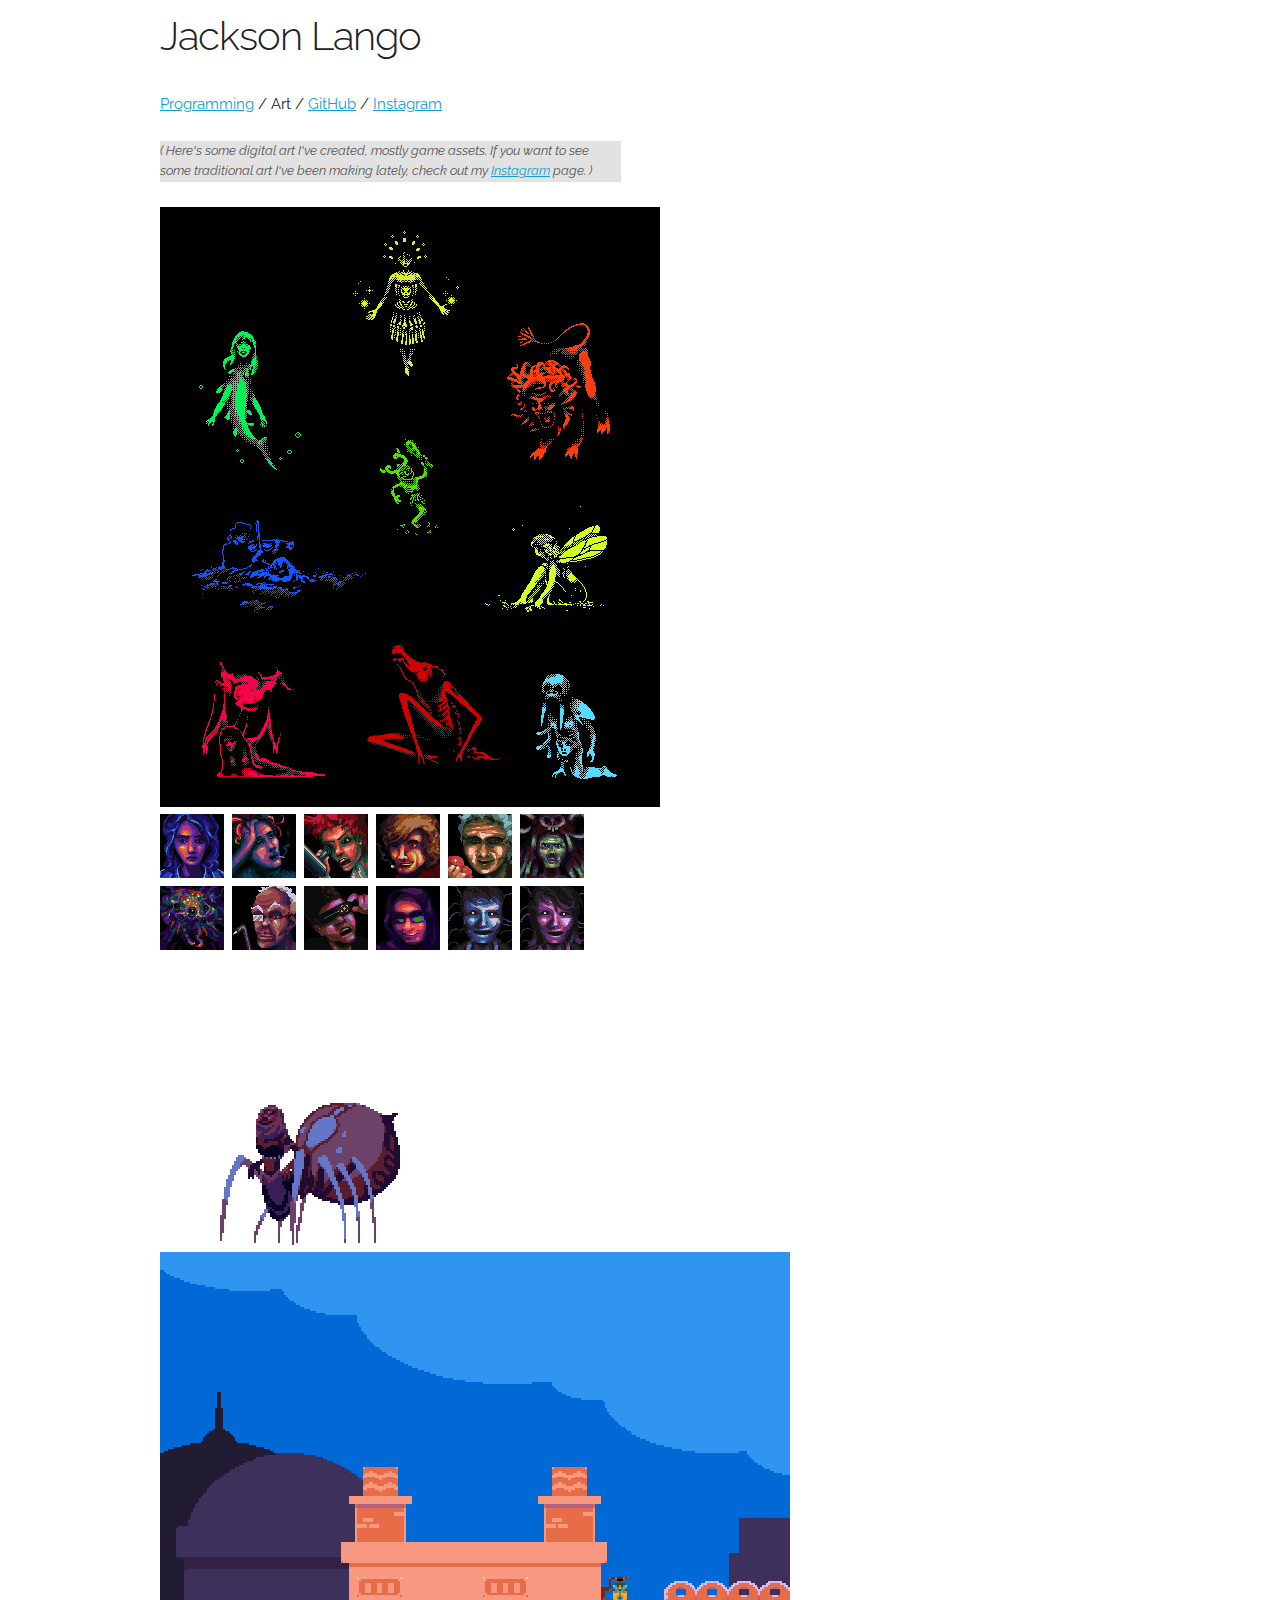
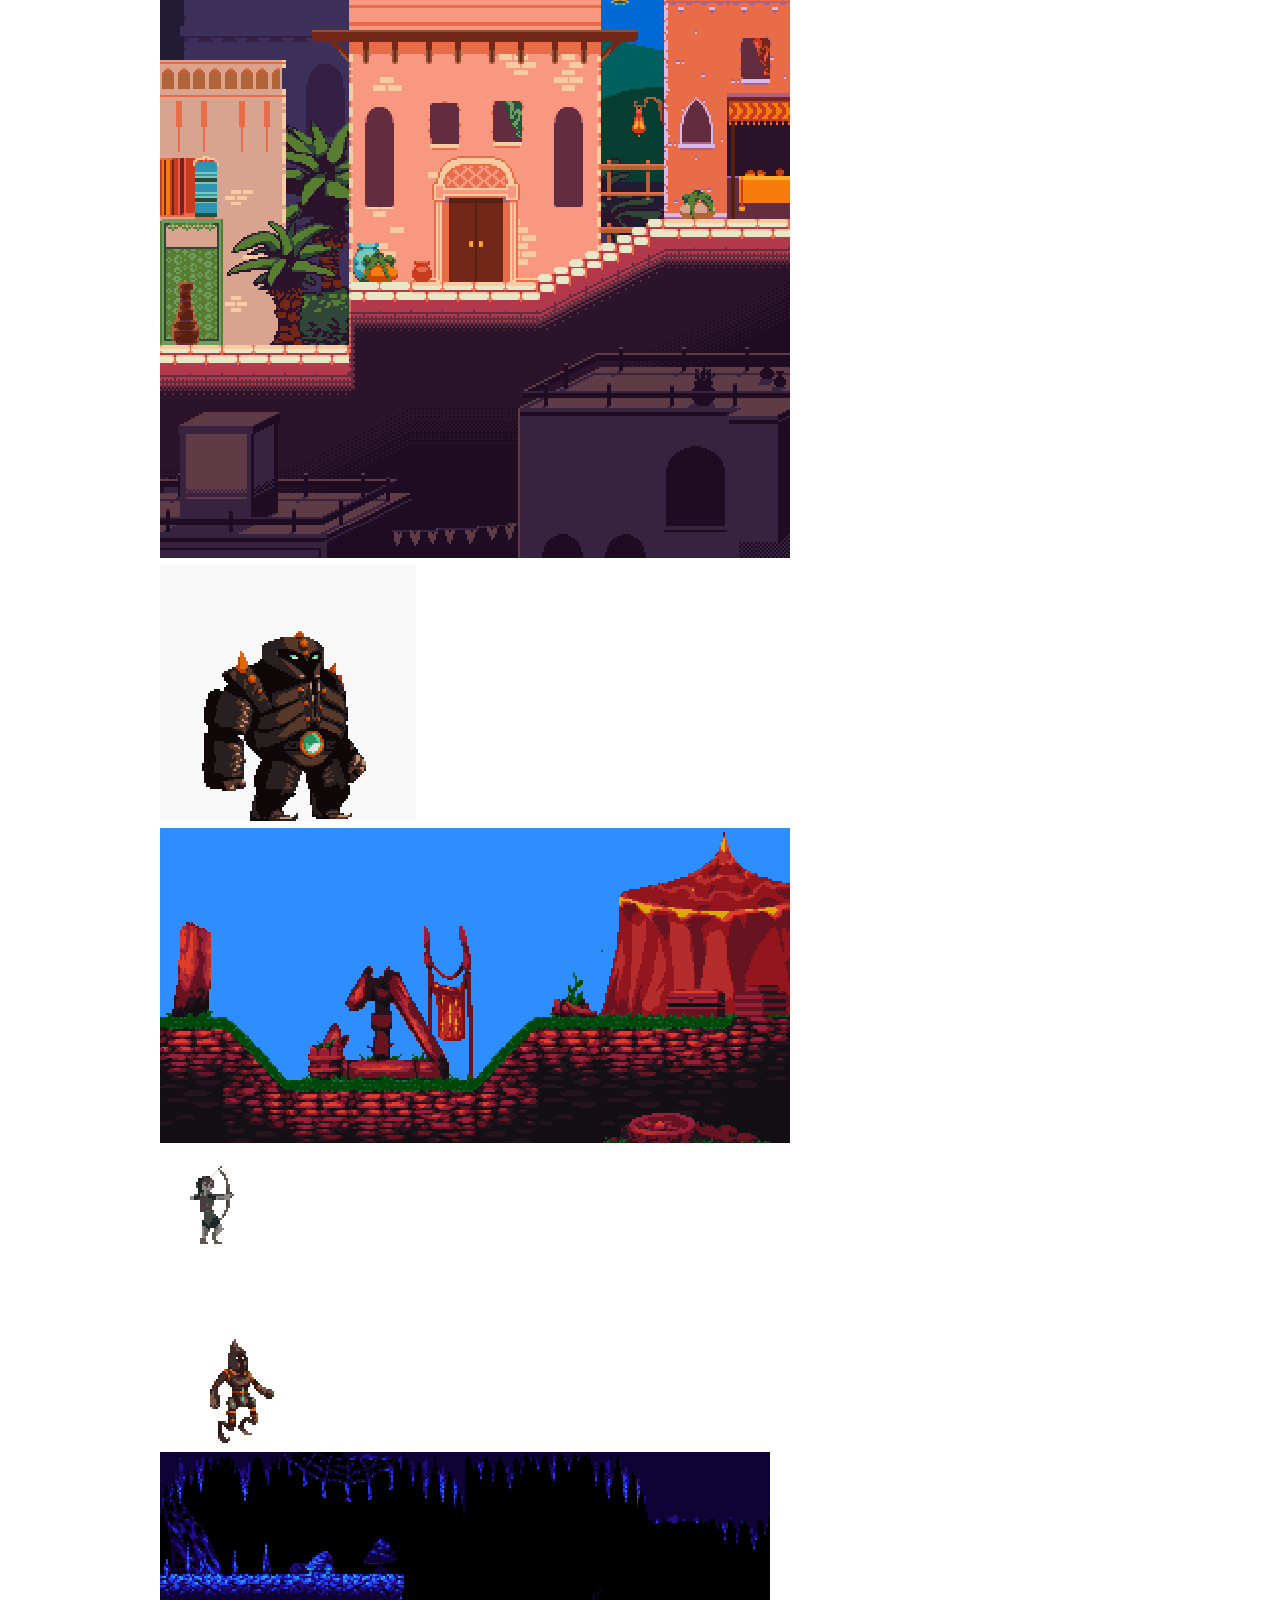
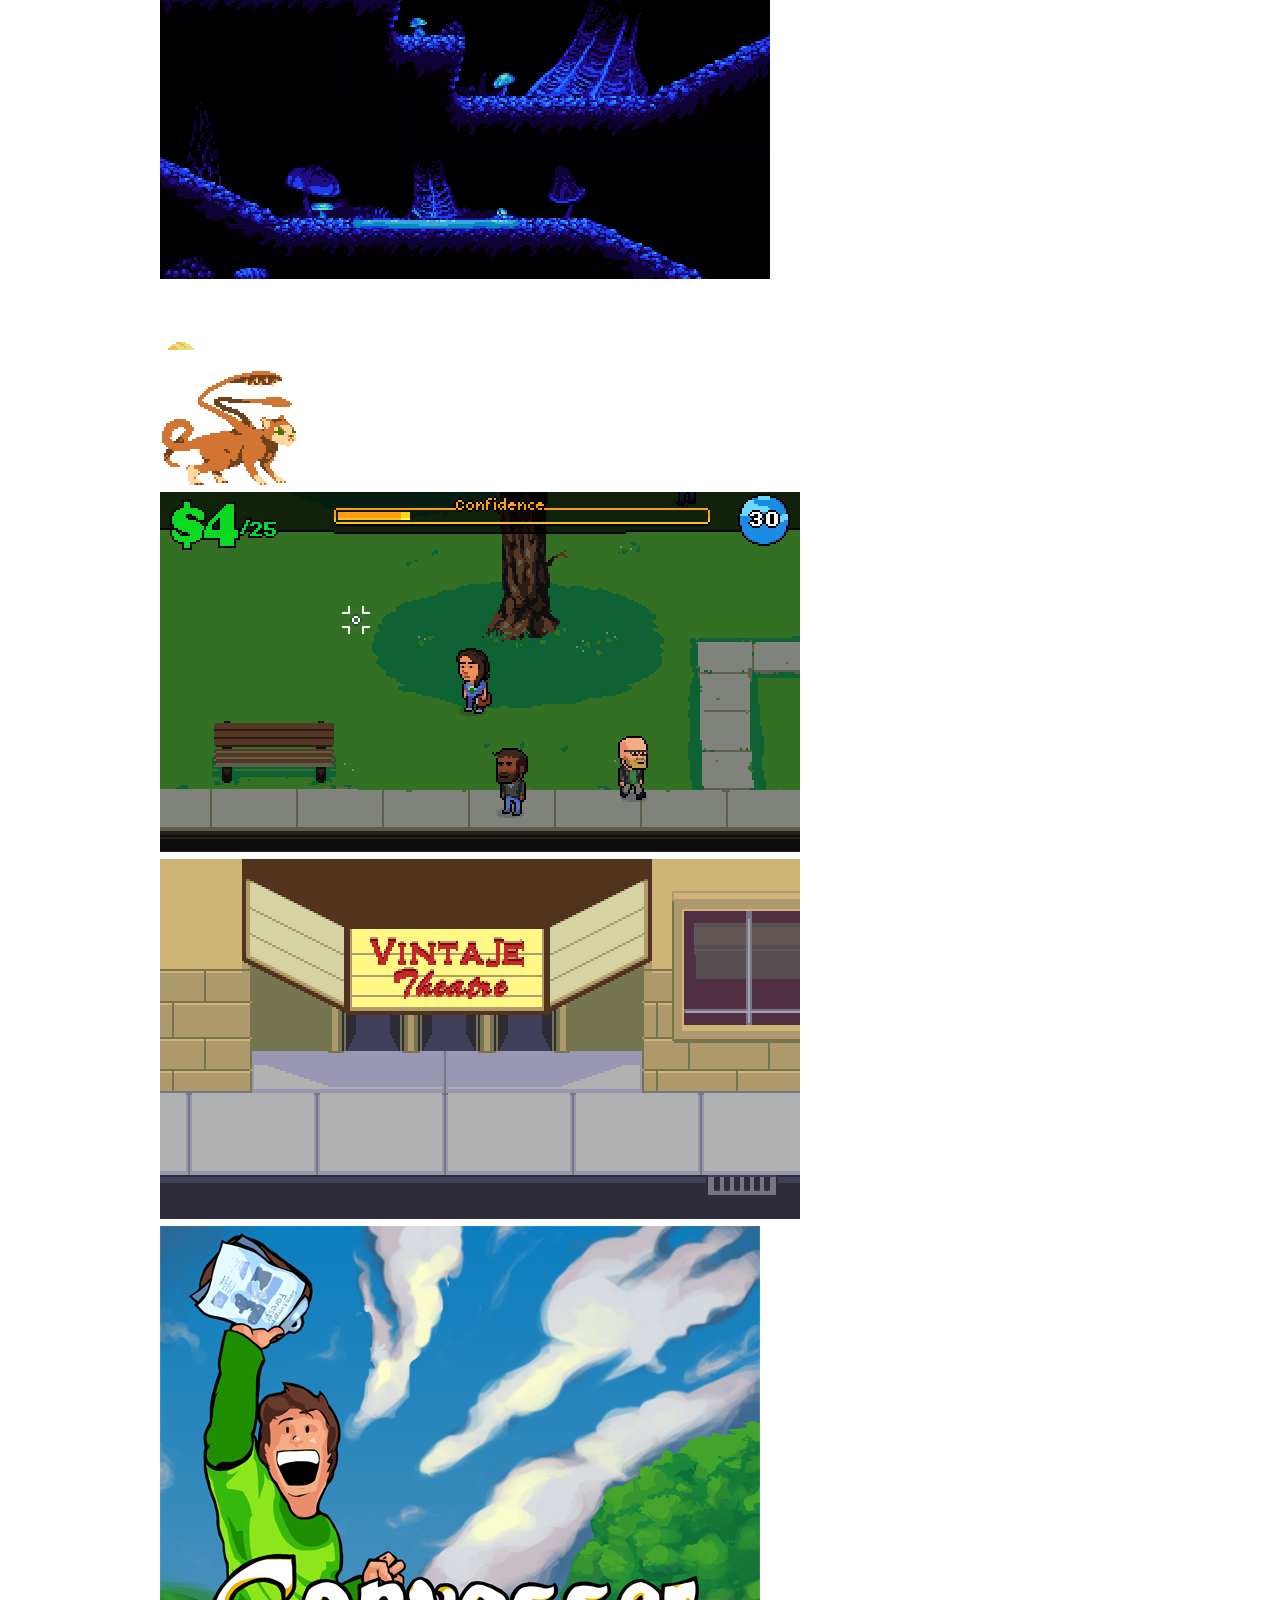
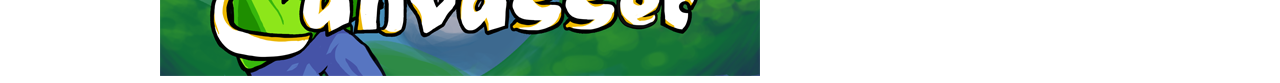
==== art/index.html @ cee690e1 "fix art page explanation" ====
<!DOCTYPE html>
<html lang="en">
<head>

  <!-- Basic Page Needs
  –––––––––––––––––––––––––––––––––––––––––––––––––– -->
  <meta charset="utf-8">
  <title>Jackson Lango - Art</title>
  <meta name="description" content="Portfolio website">
  <meta name="author" content="Jackson Lango">

  <!-- Mobile Specific Metas
  –––––––––––––––––––––––––––––––––––––––––––––––––– -->
  <meta name="viewport" content="width=device-width, initial-scale=1">

  <!-- FONT
  –––––––––––––––––––––––––––––––––––––––––––––––––– -->
  <link href="//fonts.googleapis.com/css?family=Raleway:400,300,600" rel="stylesheet" type="text/css">

  <!-- CSS
  –––––––––––––––––––––––––––––––––––––––––––––––––– -->
  <link rel="stylesheet" href="../css/normalize.css">
  <link rel="stylesheet" href="../css/skeleton.css">
  <link rel="stylesheet" href="../css/lango.css">

  <!-- Favicon
  –––––––––––––––––––––––––––––––––––––––––––––––––– -->
  <link rel="icon" type="image/png" href="../images/favicon.png">

</head>
<body>
  <div class="container" id="content">
    <h1>Jackson Lango</h1>
    <p>
      <a href="..">Programming</a> / 
      Art / 
      <a href="https://github.com/no1hitjam">GitHub</a> / 
      <a href="https://www.instagram.com/octognal">Instagram</a>
    </p>
    <div class="row">
      <div class="one-half column">
        <p class="info info-em">
            ( Here's some digital art I've created, mostly game assets. If you want to see some traditional art I've been making lately, check out my <a href="https://www.instagram.com/octognal">Instagram</a> page. )
        </p>
      </div><div class="one-half column"></div>
    </div>
    <img class="u-max-full-width" src="images/demons.png"><br>
    <img class="u-max-full-width" src="images/rubicon_demo.png"><br>
    <img class="u-max-full-width" src="images/spiderqueen_demo.gif"><br>
    <img class="u-max-full-width" src="images/town_portfolio.png"><br>
    <img class="u-max-full-width" src="images/constructplus.gif"><br>
    <img class="u-max-full-width" src="images/plateau.png"><br>
    <img class="u-max-full-width" src="images/bow.gif"><br>
    <img class="u-max-full-width" src="images/construct.gif"><br>
    <img class="u-max-full-width" src="images/spiderlair.png"><br>
    <img class="u-max-full-width" src="images/worm.gif"><br>
    <img class="u-max-full-width" src="images/displacer.gif"><br>
    <img class="u-max-full-width" src="images/park2.jpg"><br>
    <img class="u-max-full-width" src="images/vintaje.png"><br>
    <img class="u-max-full-width" src="images/canvasser.png"><br>
  </div>
</body>
</html>
---- css/skeleton.css ----
/*
* Skeleton V2.0.4
* Copyright 2014, Dave Gamache
* www.getskeleton.com
* Free to use under the MIT license.
* http://www.opensource.org/licenses/mit-license.php
* 12/29/2014
*/


/* Table of contents
––––––––––––––––––––––––––––––––––––––––––––––––––
- Grid
- Base Styles
- Typography
- Links
- Buttons
- Forms
- Lists
- Code
- Tables
- Spacing
- Utilities
- Clearing
- Media Queries
*/


/* Grid
–––––––––––––––––––––––––––––––––––––––––––––––––– */
.container {
  position: relative;
  width: 100%;
  max-width: 960px;
  margin: 0 auto;
  padding: 0 20px;
  box-sizing: border-box; }
.column,
.columns {
  width: 100%;
  float: left;
  box-sizing: border-box; }

/* For devices larger than 400px */
@media (min-width: 400px) {
  .container {
    width: 85%;
    padding: 0; }
}

/* For devices larger than 550px */
@media (min-width: 550px) {
  .container {
    width: 80%; }
  .column,
  .columns {
    margin-left: 4%; }
  .column:first-child,
  .columns:first-child {
    margin-left: 0; }

  .one.column,
  .one.columns                    { width: 4.66666666667%; }
  .two.columns                    { width: 13.3333333333%; }
  .three.columns                  { width: 22%;            }
  .four.columns                   { width: 30.6666666667%; }
  .five.columns                   { width: 39.3333333333%; }
  .six.columns                    { width: 48%;            }
  .seven.columns                  { width: 56.6666666667%; }
  .eight.columns                  { width: 65.3333333333%; }
  .nine.columns                   { width: 74.0%;          }
  .ten.columns                    { width: 82.6666666667%; }
  .eleven.columns                 { width: 91.3333333333%; }
  .twelve.columns                 { width: 100%; margin-left: 0; }

  .one-third.column               { width: 30.6666666667%; }
  .two-thirds.column              { width: 65.3333333333%; }

  .one-half.column                { width: 48%; }

  /* Offsets */
  .offset-by-one.column,
  .offset-by-one.columns          { margin-left: 8.66666666667%; }
  .offset-by-two.column,
  .offset-by-two.columns          { margin-left: 17.3333333333%; }
  .offset-by-three.column,
  .offset-by-three.columns        { margin-left: 26%;            }
  .offset-by-four.column,
  .offset-by-four.columns         { margin-left: 34.6666666667%; }
  .offset-by-five.column,
  .offset-by-five.columns         { margin-left: 43.3333333333%; }
  .offset-by-six.column,
  .offset-by-six.columns          { margin-left: 52%;            }
  .offset-by-seven.column,
  .offset-by-seven.columns        { margin-left: 60.6666666667%; }
  .offset-by-eight.column,
  .offset-by-eight.columns        { margin-left: 69.3333333333%; }
  .offset-by-nine.column,
  .offset-by-nine.columns         { margin-left: 78.0%;          }
  .offset-by-ten.column,
  .offset-by-ten.columns          { margin-left: 86.6666666667%; }
  .offset-by-eleven.column,
  .offset-by-eleven.columns       { margin-left: 95.3333333333%; }

  .offset-by-one-third.column,
  .offset-by-one-third.columns    { margin-left: 34.6666666667%; }
  .offset-by-two-thirds.column,
  .offset-by-two-thirds.columns   { margin-left: 69.3333333333%; }

  .offset-by-one-half.column,
  .offset-by-one-half.columns     { margin-left: 52%; }

}


/* Base Styles
–––––––––––––––––––––––––––––––––––––––––––––––––– */
/* NOTE
html is set to 62.5% so that all the REM measurements throughout Skeleton
are based on 10px sizing. So basically 1.5rem = 15px :) */
html {
  font-size: 62.5%; }
body {
  font-size: 1.5em; /* currently ems cause chrome bug misinterpreting rems on body element */
  line-height: 1.6;
  font-weight: 400;
  font-family: "Raleway", "HelveticaNeue", "Helvetica Neue", Helvetica, Arial, sans-serif;
  color: #222; }


/* Typography
–––––––––––––––––––––––––––––––––––––––––––––––––– */
h1, h2, h3, h4, h5, h6 {
  margin-top: 0;
  margin-bottom: 2rem;
  font-weight: 300; }
h1 { font-size: 4.0rem; line-height: 1.2;  letter-spacing: -.1rem;}
h2 { font-size: 3.6rem; line-height: 1.25; letter-spacing: -.1rem; }
h3 { font-size: 3.0rem; line-height: 1.3;  letter-spacing: -.1rem; }
h4 { font-size: 2.4rem; line-height: 1.35; letter-spacing: -.08rem; }
h5 { font-size: 1.8rem; line-height: 1.5;  letter-spacing: -.05rem; }
h6 { font-size: 1.5rem; line-height: 1.6;  letter-spacing: 0; }

/* Larger than phablet 
@media (min-width: 550px) {
  h1 { font-size: 5.0rem; }
  h2 { font-size: 4.2rem; }
  h3 { font-size: 3.6rem; }
  h4 { font-size: 3.0rem; }
  h5 { font-size: 2.4rem; }
  h6 { font-size: 1.5rem; }
}*/

p {
  margin-top: 0; }


/* Links
–––––––––––––––––––––––––––––––––––––––––––––––––– */
a {
  color: #1EAEDB; }
a:hover {
  color: #0FA0CE; }


/* Buttons
–––––––––––––––––––––––––––––––––––––––––––––––––– */
.button,
button,
input[type="submit"],
input[type="reset"],
input[type="button"] {
  display: inline-block;
  height: 38px;
  padding: 0 30px;
  color: #555;
  text-align: center;
  font-size: 11px;
  font-weight: 600;
  line-height: 38px;
  letter-spacing: .1rem;
  text-transform: uppercase;
  text-decoration: none;
  white-space: nowrap;
  background-color: transparent;
  border-radius: 4px;
  border: 1px solid #bbb;
  cursor: pointer;
  box-sizing: border-box; }
.button:hover,
button:hover,
input[type="submit"]:hover,
input[type="reset"]:hover,
input[type="button"]:hover,
.button:focus,
button:focus,
input[type="submit"]:focus,
input[type="reset"]:focus,
input[type="button"]:focus {
  color: #333;
  border-color: #888;
  outline: 0; }
.button.button-primary,
button.button-primary,
input[type="submit"].button-primary,
input[type="reset"].button-primary,
input[type="button"].button-primary {
  color: #FFF;
  background-color: #33C3F0;
  border-color: #33C3F0; }
.button.button-primary:hover,
button.button-primary:hover,
input[type="submit"].button-primary:hover,
input[type="reset"].button-primary:hover,
input[type="button"].button-primary:hover,
.button.button-primary:focus,
button.button-primary:focus,
input[type="submit"].button-primary:focus,
input[type="reset"].button-primary:focus,
input[type="button"].button-primary:focus {
  color: #FFF;
  background-color: #1EAEDB;
  border-color: #1EAEDB; }


/* Forms
–––––––––––––––––––––––––––––––––––––––––––––––––– */
input[type="email"],
input[type="number"],
input[type="search"],
input[type="text"],
input[type="tel"],
input[type="url"],
input[type="password"],
textarea,
select {
  height: 38px;
  padding: 6px 10px; /* The 6px vertically centers text on FF, ignored by Webkit */
  background-color: #fff;
  border: 1px solid #D1D1D1;
  border-radius: 4px;
  box-shadow: none;
  box-sizing: border-box; }
/* Removes awkward default styles on some inputs for iOS */
input[type="email"],
input[type="number"],
input[type="search"],
input[type="text"],
input[type="tel"],
input[type="url"],
input[type="password"],
textarea {
  -webkit-appearance: none;
     -moz-appearance: none;
          appearance: none; }
textarea {
  min-height: 65px;
  padding-top: 6px;
  padding-bottom: 6px; }
input[type="email"]:focus,
input[type="number"]:focus,
input[type="search"]:focus,
input[type="text"]:focus,
input[type="tel"]:focus,
input[type="url"]:focus,
input[type="password"]:focus,
textarea:focus,
select:focus {
  border: 1px solid #33C3F0;
  outline: 0; }
label,
legend {
  display: block;
  margin-bottom: .5rem;
  font-weight: 600; }
fieldset {
  padding: 0;
  border-width: 0; }
input[type="checkbox"],
input[type="radio"] {
  display: inline; }
label > .label-body {
  display: inline-block;
  margin-left: .5rem;
  font-weight: normal; }


/* Lists
–––––––––––––––––––––––––––––––––––––––––––––––––– */
ul {
  list-style: circle inside; }
ol {
  list-style: decimal inside; }
ol, ul {
  padding-left: 0;
  margin-top: 0; }
ul ul,
ul ol,
ol ol,
ol ul {
  margin: 1.5rem 0 1.5rem 3rem;
  font-size: 90%; }
li {
  margin-bottom: 1rem; }


/* Code
–––––––––––––––––––––––––––––––––––––––––––––––––– */
code {
  padding: .2rem .5rem;
  margin: 0 .2rem;
  font-size: 90%;
  white-space: nowrap;
  background: #F1F1F1;
  border: 1px solid #E1E1E1;
  border-radius: 4px; }
pre > code {
  display: block;
  padding: 1rem 1.5rem;
  white-space: pre; }


/* Tables
–––––––––––––––––––––––––––––––––––––––––––––––––– */
th,
td {
  padding: 12px 15px;
  text-align: left;
  border-bottom: 1px solid #E1E1E1; }
th:first-child,
td:first-child {
  padding-left: 0; }
th:last-child,
td:last-child {
  padding-right: 0; }


/* Spacing
–––––––––––––––––––––––––––––––––––––––––––––––––– */
button,
.button {
  margin-bottom: 1rem; }
input,
textarea,
select,
fieldset {
  margin-bottom: 1.5rem; }
pre,
blockquote,
dl,
figure,
table,
p,
ul,
ol,
form {
  margin-bottom: 2.5rem; }


/* Utilities
–––––––––––––––––––––––––––––––––––––––––––––––––– */
.u-full-width {
  width: 100%;
  box-sizing: border-box; }
.u-max-full-width {
  max-width: 100%;
  box-sizing: border-box; }
.u-pull-right {
  float: right; }
.u-pull-left {
  float: left; }


/* Misc
–––––––––––––––––––––––––––––––––––––––––––––––––– */
hr {
  margin-top: 3rem;
  margin-bottom: 3.5rem;
  border-width: 0;
  border-top: 1px solid #E1E1E1; }


/* Clearing
–––––––––––––––––––––––––––––––––––––––––––––––––– */

/* Self Clearing Goodness */
.container:after,
.row:after,
.u-cf {
  content: "";
  display: table;
  clear: both; }


/* Media Queries
–––––––––––––––––––––––––––––––––––––––––––––––––– */
/*
Note: The best way to structure the use of media queries is to create the queries
near the relevant code. For example, if you wanted to change the styles for buttons
on small devices, paste the mobile query code up in the buttons section and style it
there.
*/


/* Larger than mobile */
@media (min-width: 400px) {}

/* Larger than phablet (also point when grid becomes active) */
@media (min-width: 550px) {}

/* Larger than tablet */
@media (min-width: 750px) {}

/* Larger than desktop */
@media (min-width: 1000px) {}

/* Larger than Desktop HD */
@media (min-width: 1200px) {}
---- css/lango.css ----
h3, h4, h5, h6 {
  margin-bottom: .5rem;
}
 
h1 { font-size: 4.0rem; line-height: 1.8;  min-height: -7em; letter-spacing: -.1rem; }
h2 { font-size: 2.5rem; line-height: 1;  min-height: -2em; letter-spacing: -.1rem; }
h3 { font-size: 1.8rem; line-height: 1.3;  min-height: -2em; letter-spacing: -.1rem; }
h4 { font-size: 1.6rem; line-height: 1.35; min-height: -2em; letter-spacing: -.08rem; }
h5 { font-size: 1.5rem; line-height: 1.5;  min-height: -2em; letter-spacing: -.05rem; }
h6 { font-size: 1.4rem; line-height: 1.6;  min-height: -2em; letter-spacing: 0; }

a {
  color: #0FA0CE; }
a:hover {
  color: #0c81a7; }

.info {
  font-size: .85em; 
  color: #555;
}

.info-em {
  font-style: italic;
  background-color: #e2e2e2;
}
  
.button,
button,
input[type="submit"],
input[type="reset"],
input[type="button"] {
  /*display: inline-block;*/
  height: 28px;
  padding: 0 20px;
  /*color: #555;
  text-align: center;
  font-size: 11px;
  font-weight: 600;*/
  line-height: 28px;
  /*letter-spacing: .1rem;*/
  text-transform: none;
  /*text-decoration: none;
  white-space: nowrap;
  background-color: transparent;*/
  border-radius: 0px;
  /*border: 1px solid #bbb;
  cursor: pointer;
  box-sizing: border-box;*/ }
.button.button-primary,
button.button-primary,
input[type="submit"].button-primary,
input[type="reset"].button-primary,
input[type="button"].button-primary {
  /*color: #FFF;
  background-color: #33C3F0;
  border-color: #33C3F0;*/
  color: #333;
  background-color: #80dcff;
  border-color: #80dcff; }
.button.button-primary:hover,
button.button-primary:hover,
input[type="submit"].button-primary:hover,
input[type="reset"].button-primary:hover,
input[type="button"].button-primary:hover,
.button.button-primary:focus,
button.button-primary:focus,
input[type="submit"].button-primary:focus,
input[type="reset"].button-primary:focus,
input[type="button"].button-primary:focus {
  color: #111;
  background-color: #80dcff;
  border-color: #80dcff; }
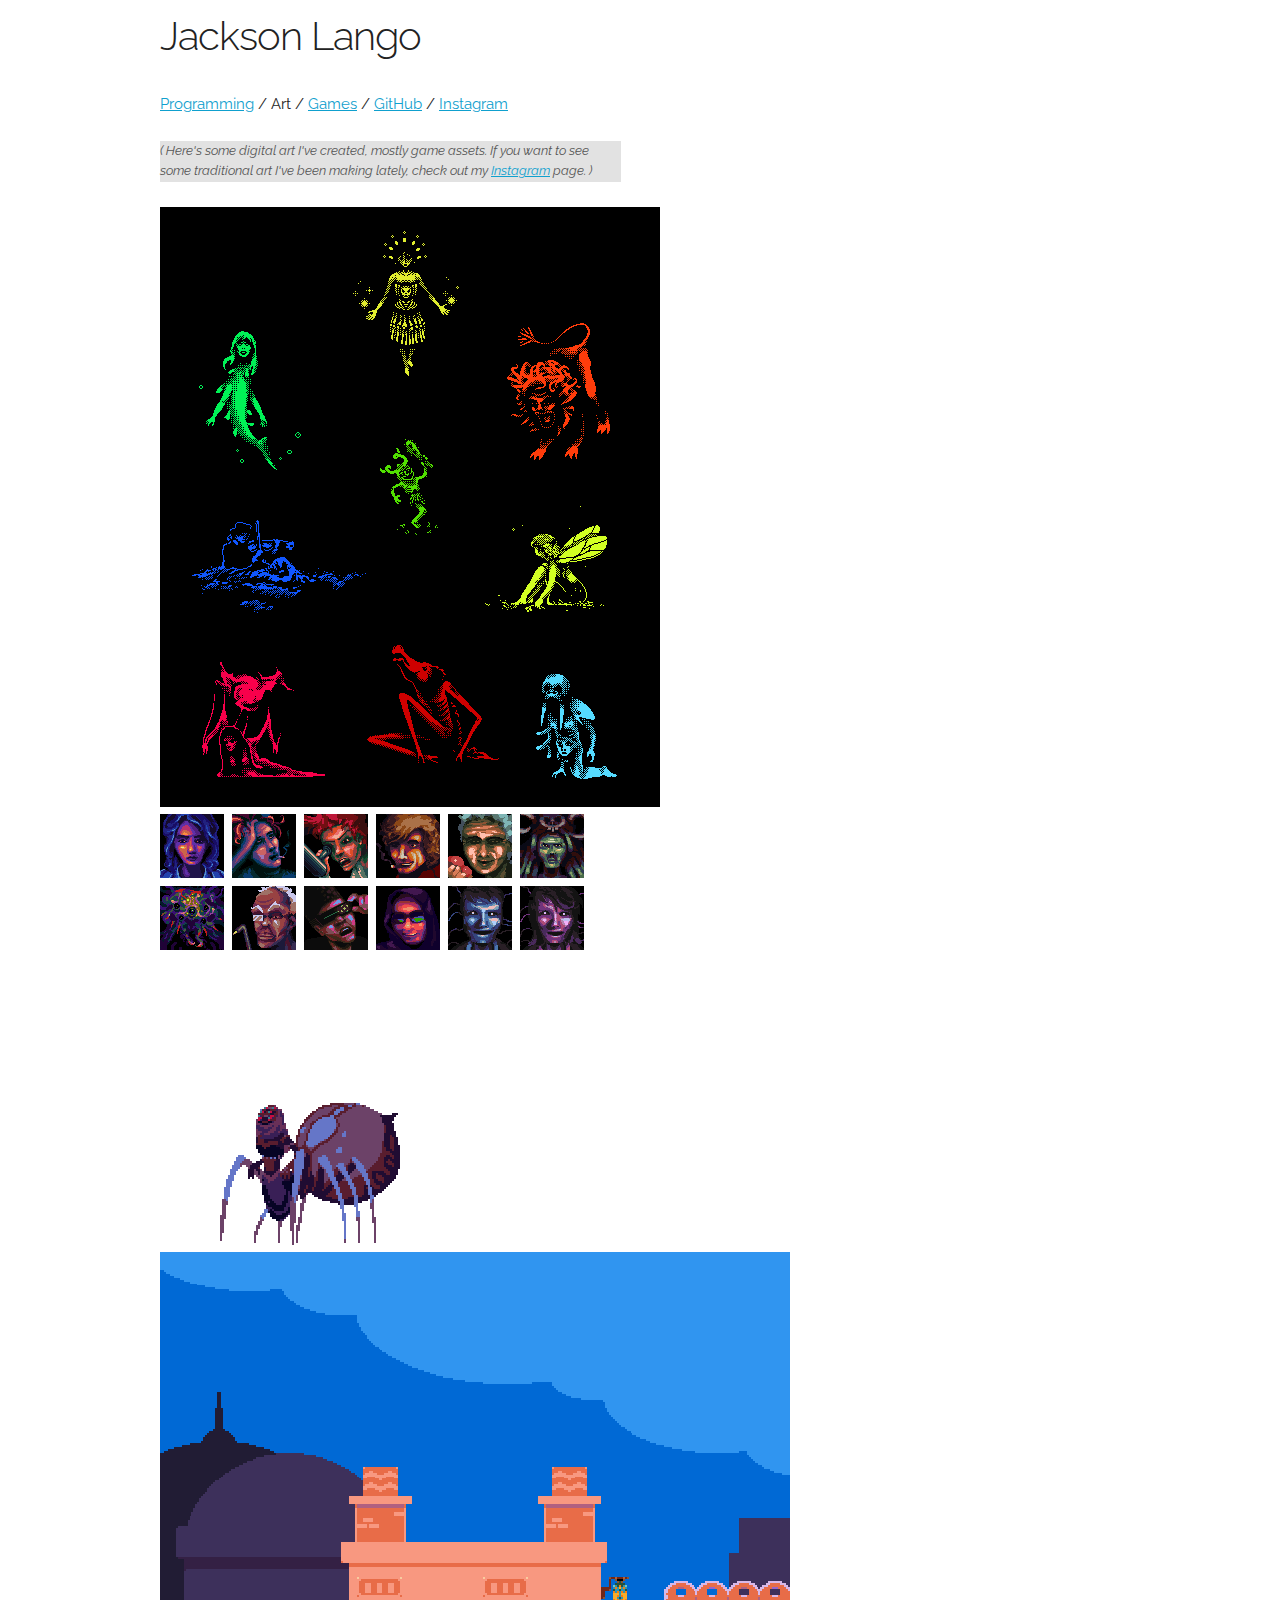
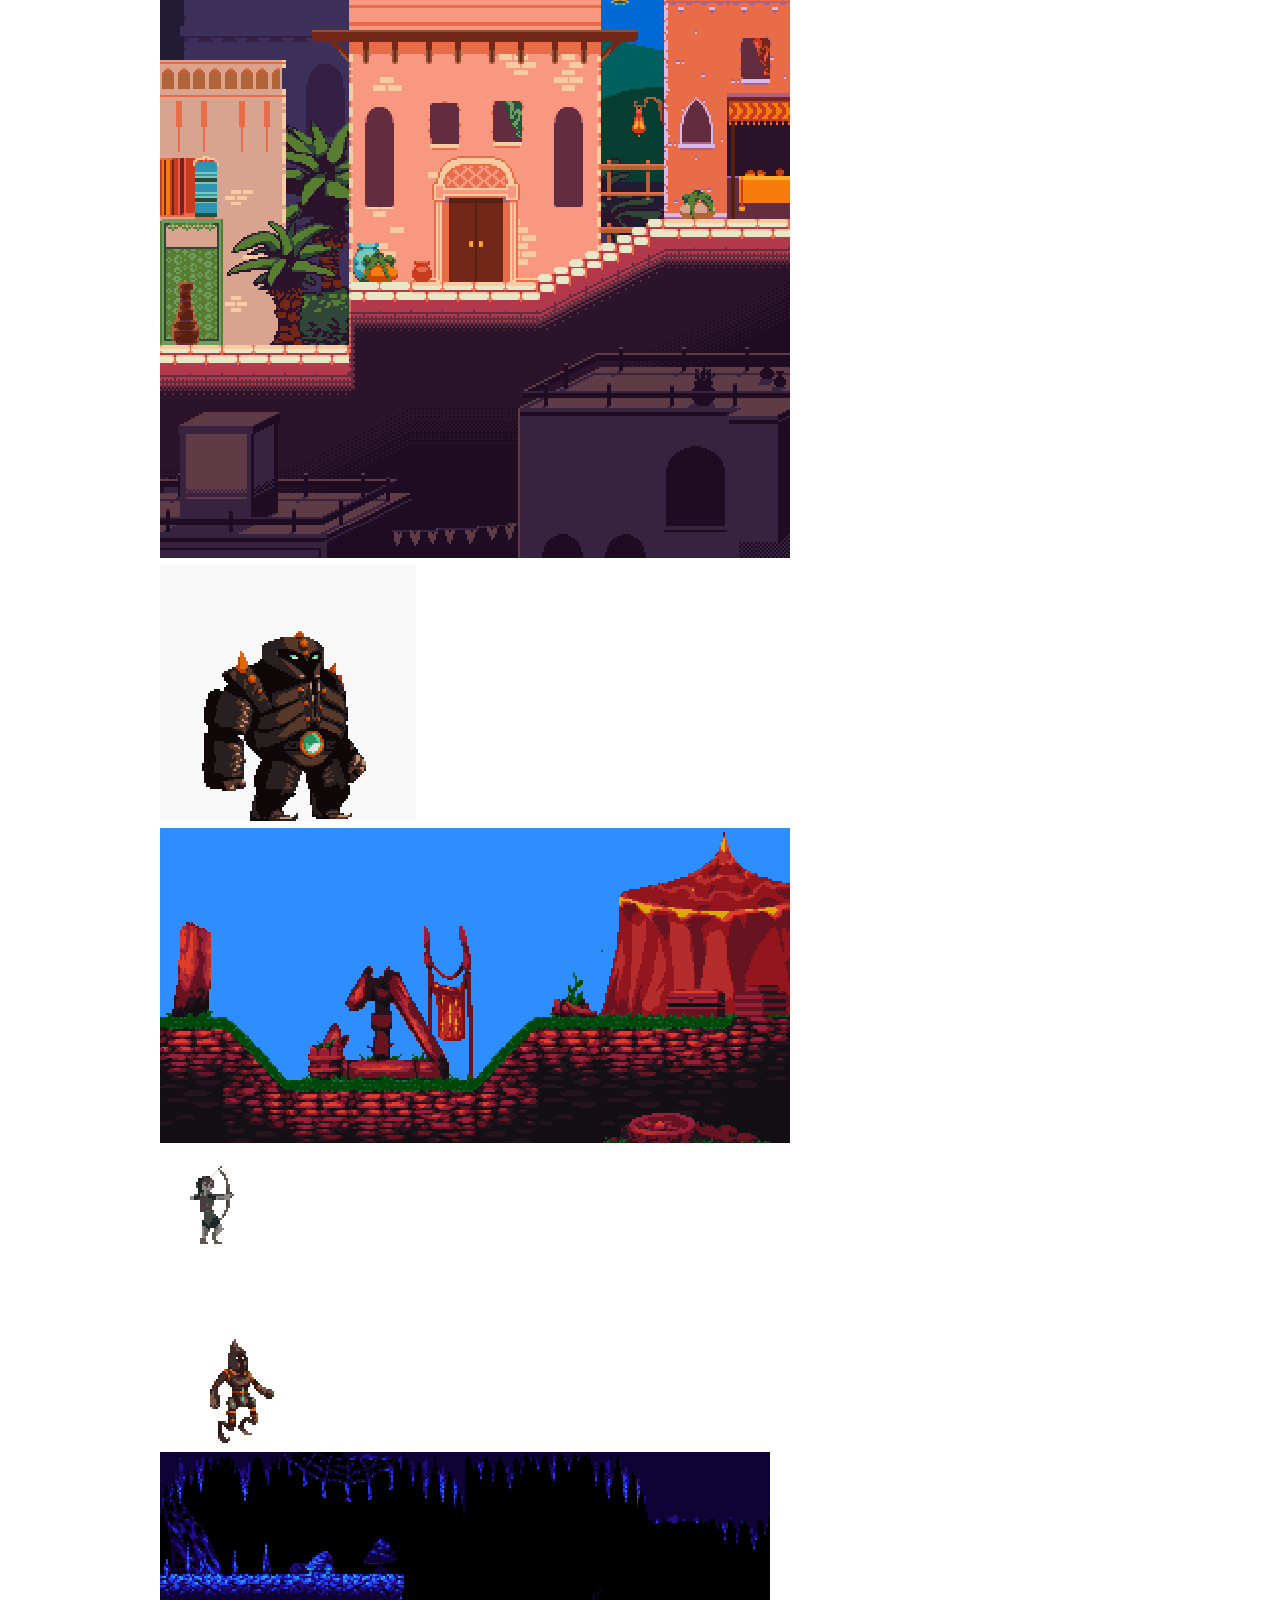
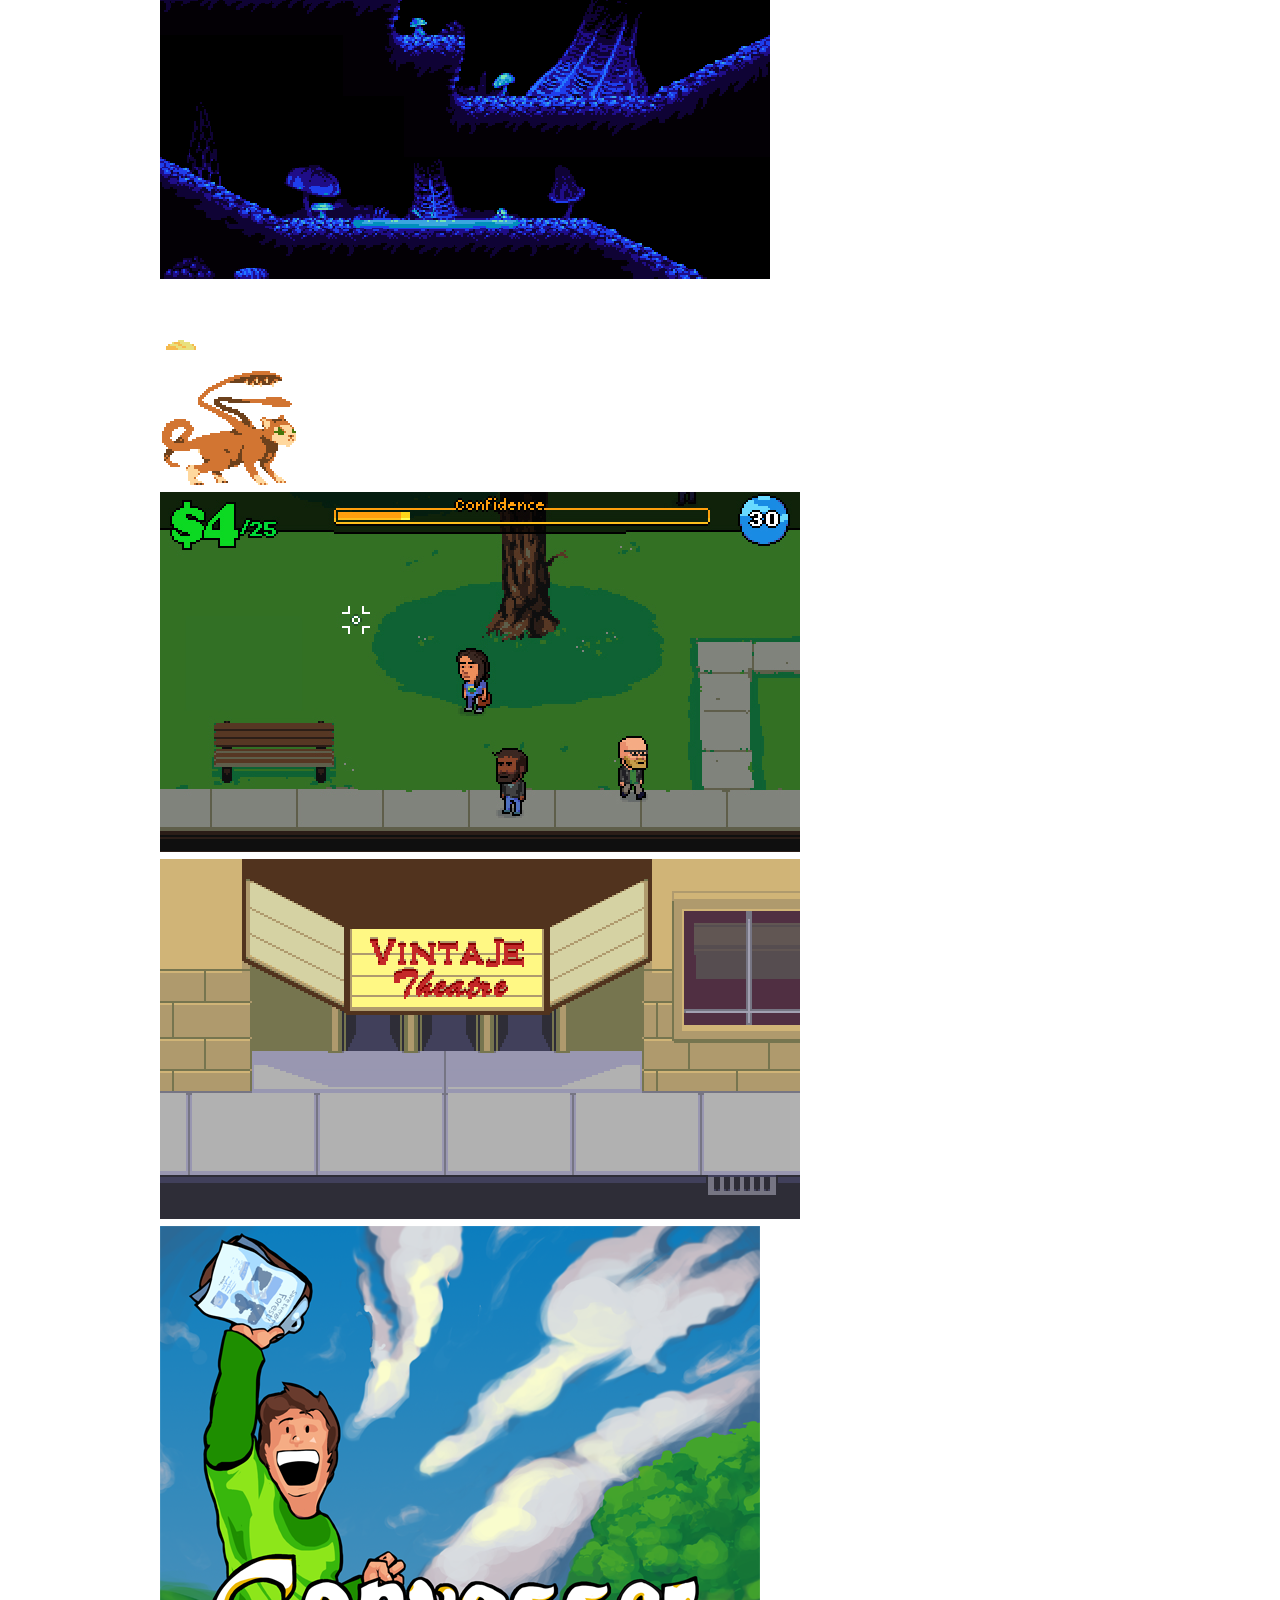
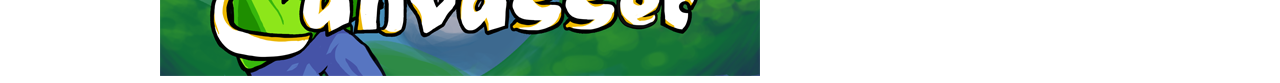
==== commit 6aa81310: "add games section" ====
--- a/art/index.html
+++ b/art/index.html
@@ -34,6 +34,7 @@
     <p>
       <a href="..">Programming</a> / 
       Art / 
+      <a href="../games">Games</a> / 
       <a href="https://github.com/no1hitjam">GitHub</a> / 
       <a href="https://www.instagram.com/octognal">Instagram</a>
     </p>
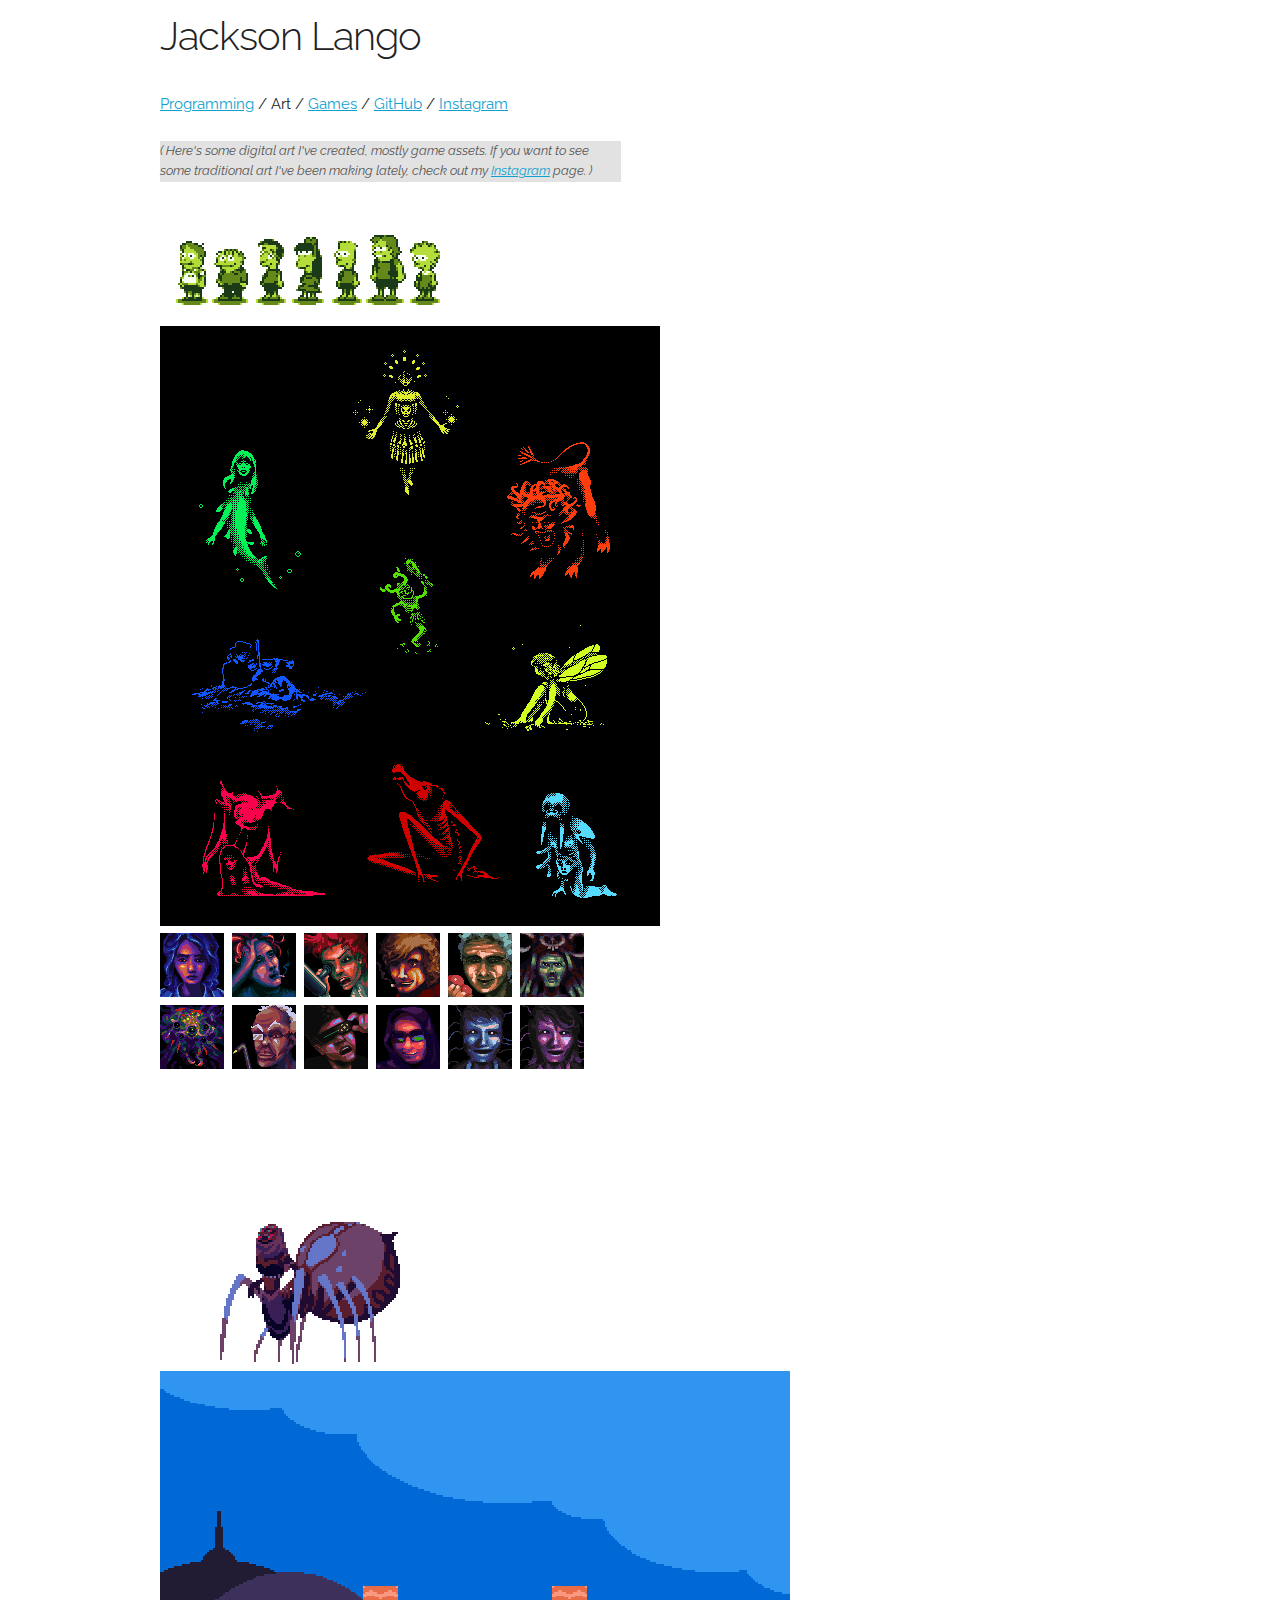
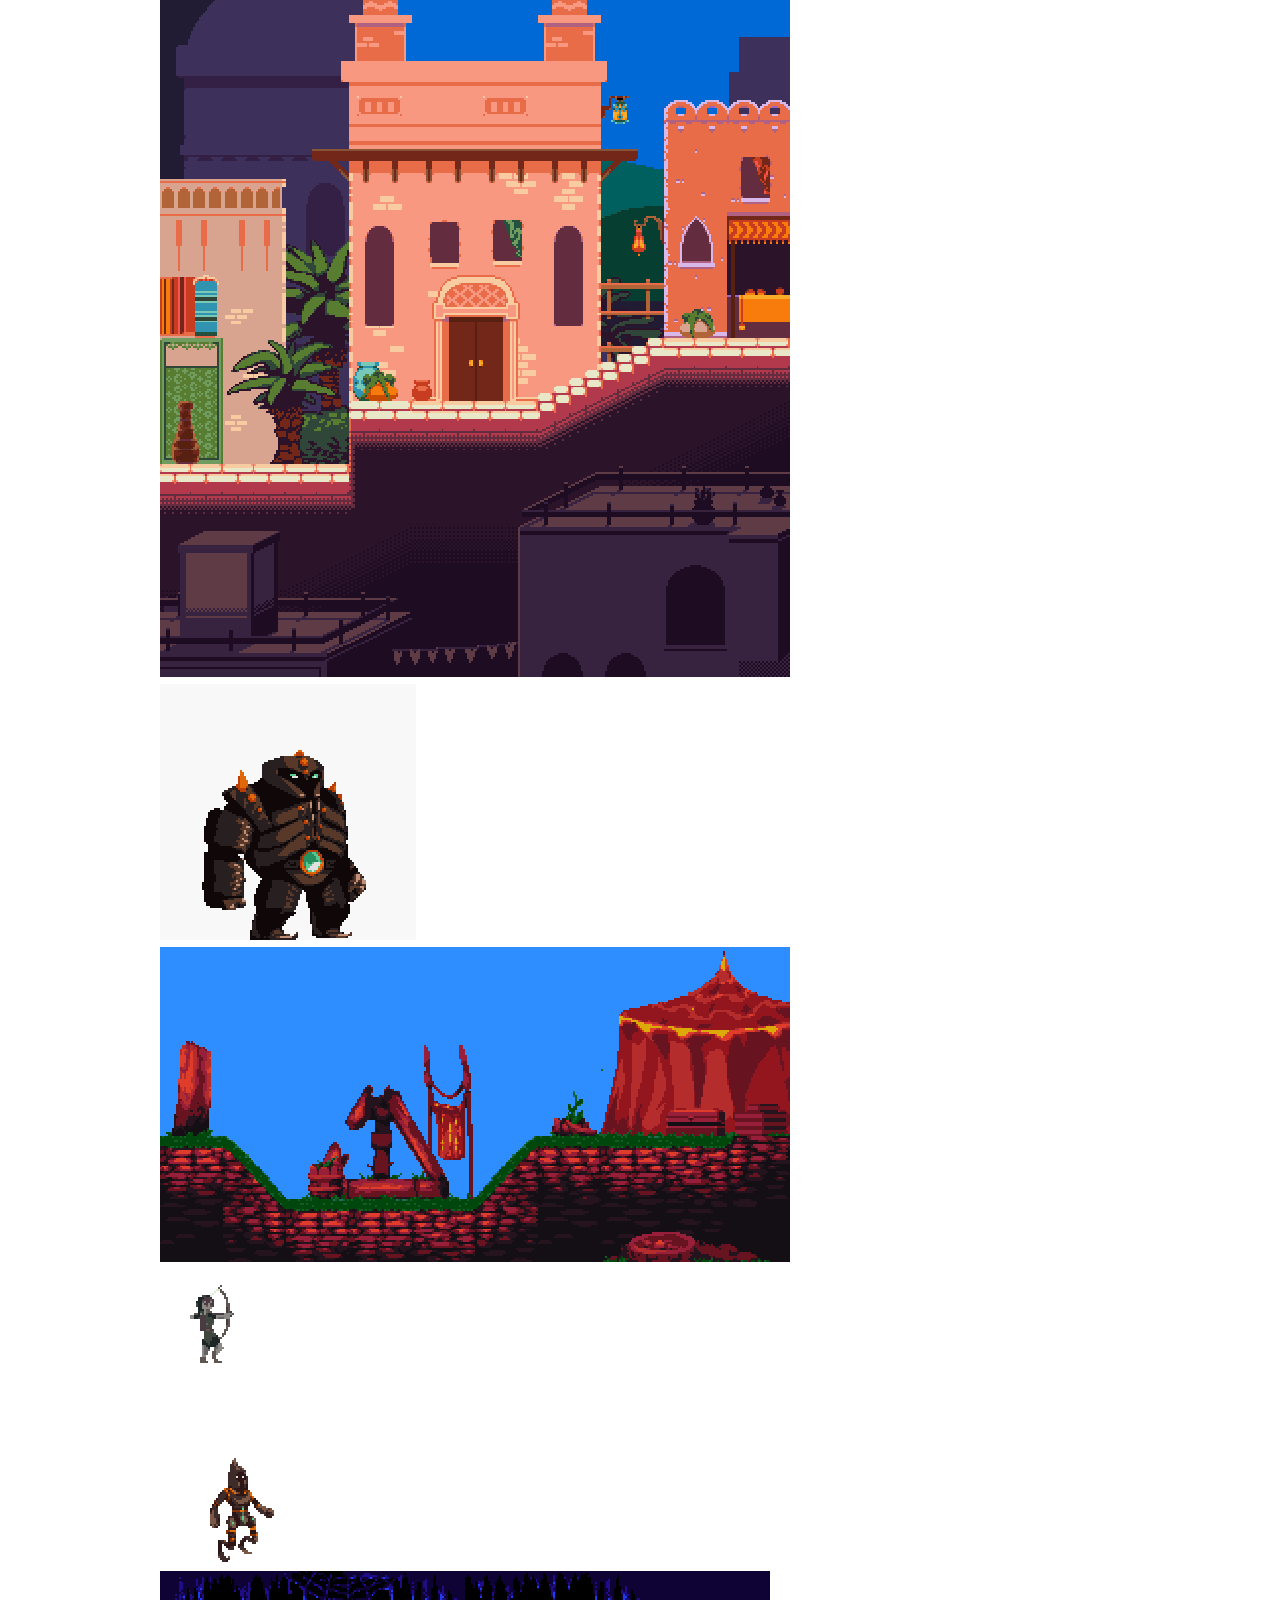
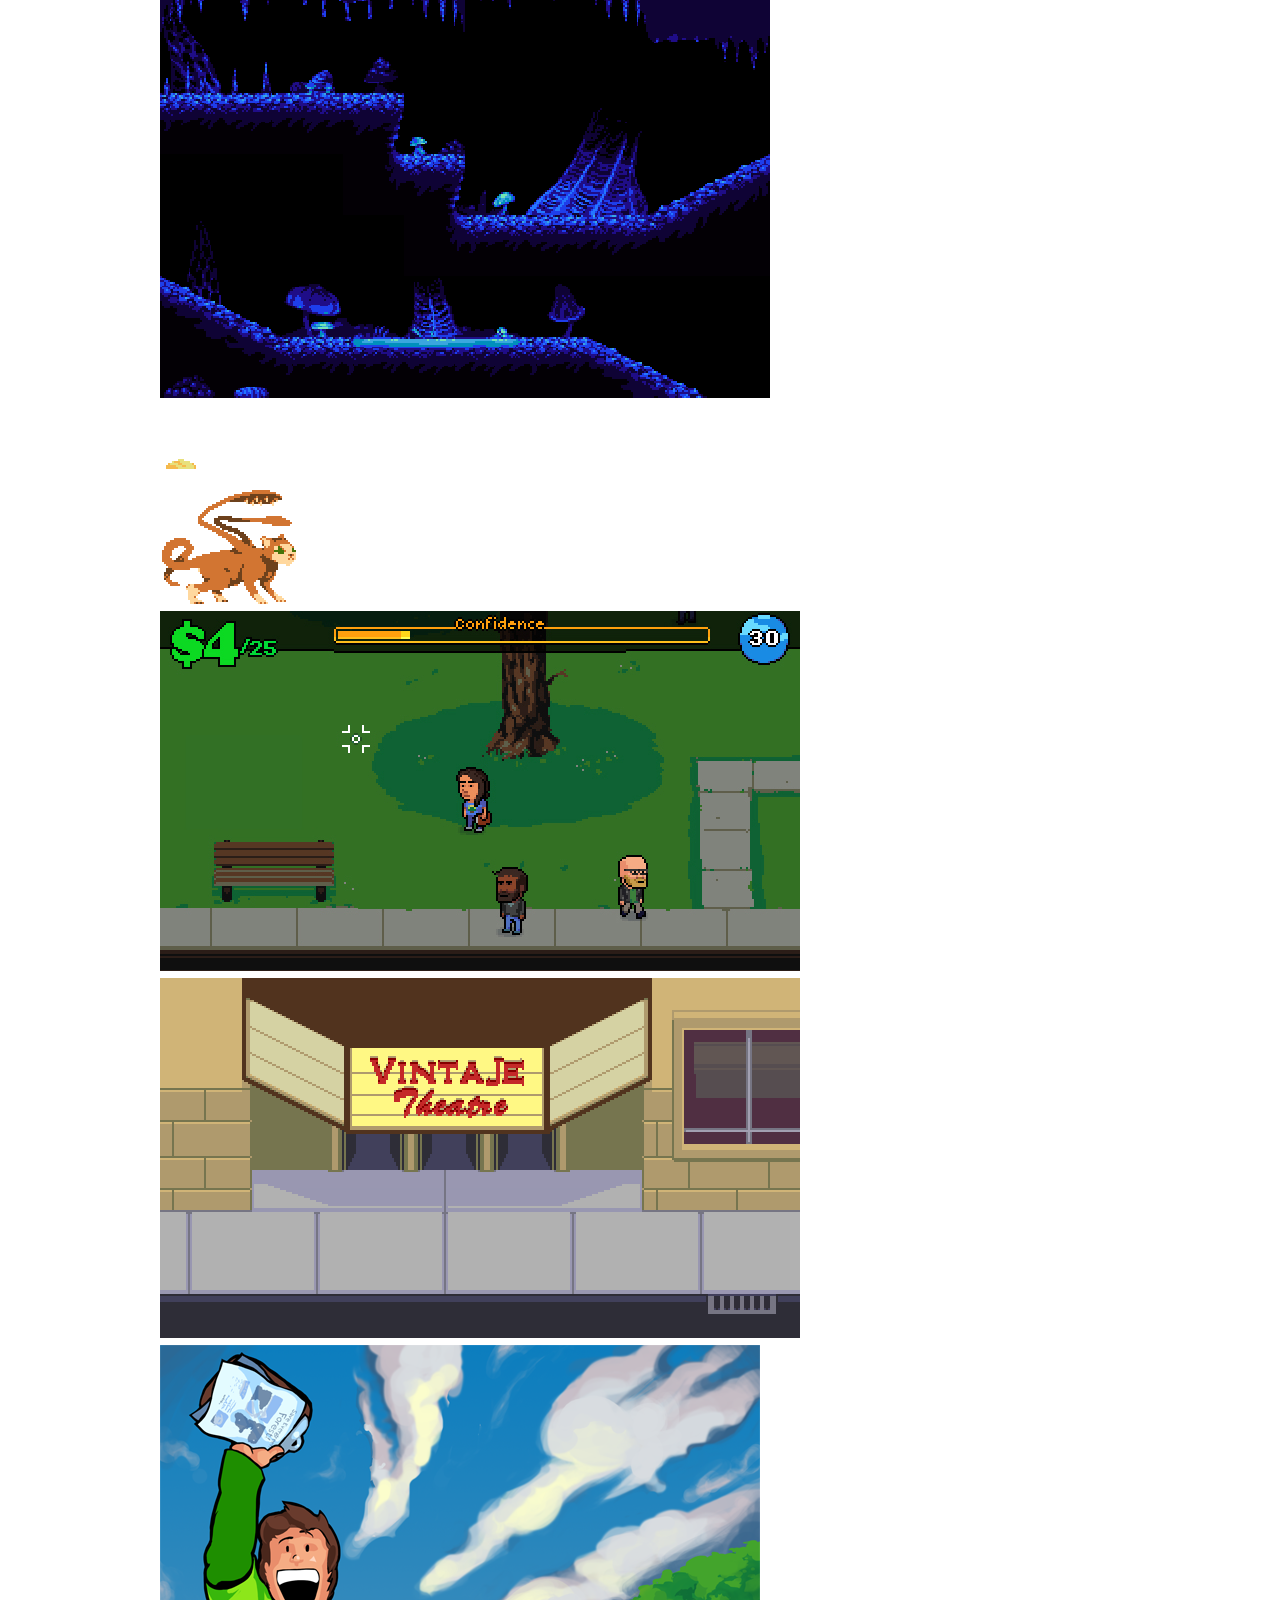
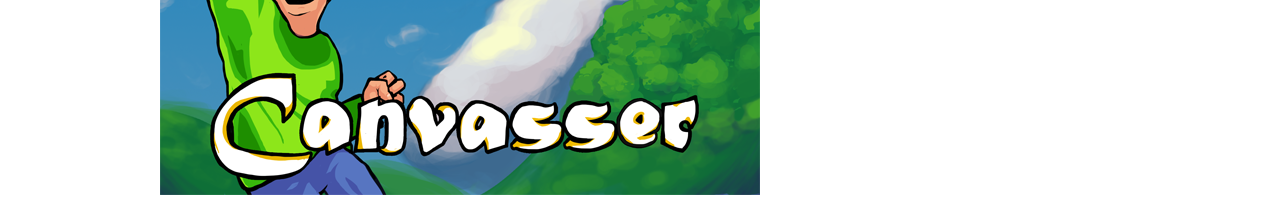
==== commit 8017b3a2: "add simpsons pic" ====
--- a/art/index.html
+++ b/art/index.html
@@ -45,6 +45,7 @@
         </p>
       </div><div class="one-half column"></div>
     </div>
+    <img class="u-max-full-width" src="images/simpsons.png"><br>
     <img class="u-max-full-width" src="images/demons.png"><br>
     <img class="u-max-full-width" src="images/rubicon_demo.png"><br>
     <img class="u-max-full-width" src="images/spiderqueen_demo.gif"><br>
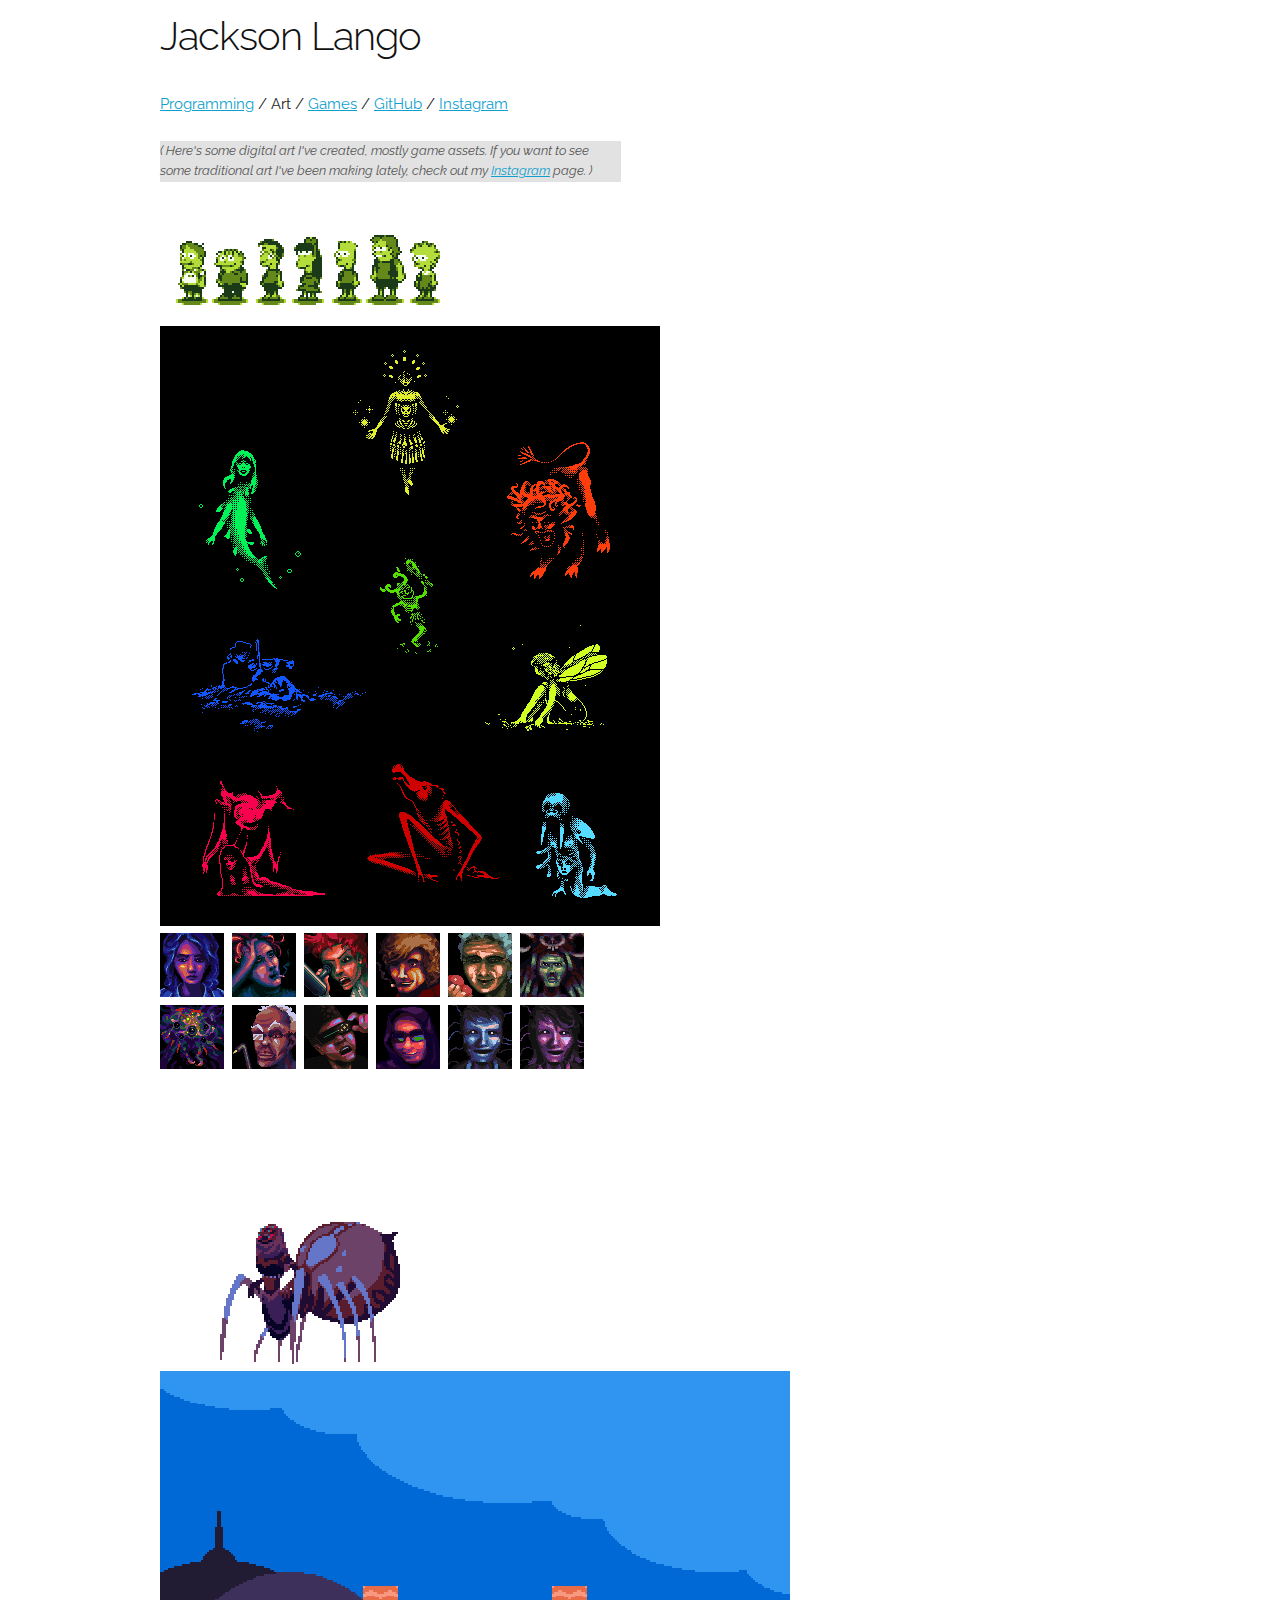
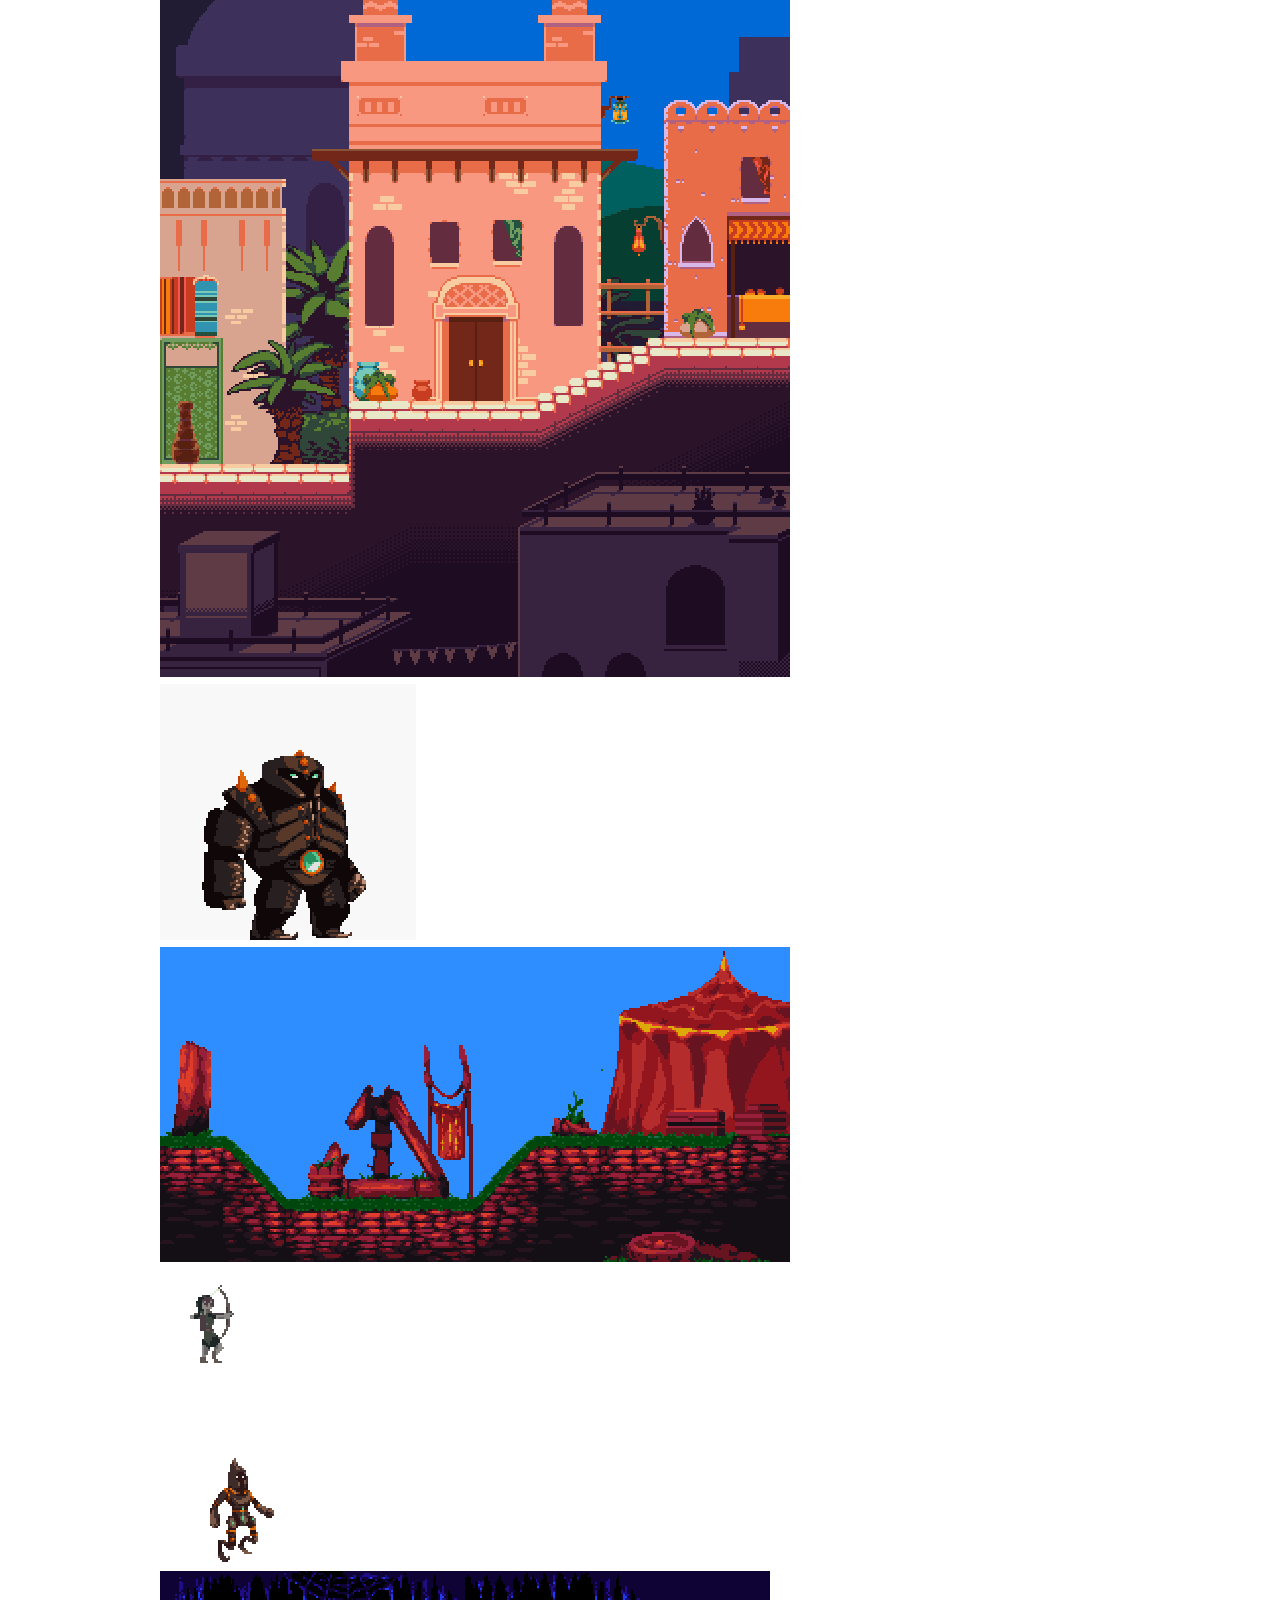
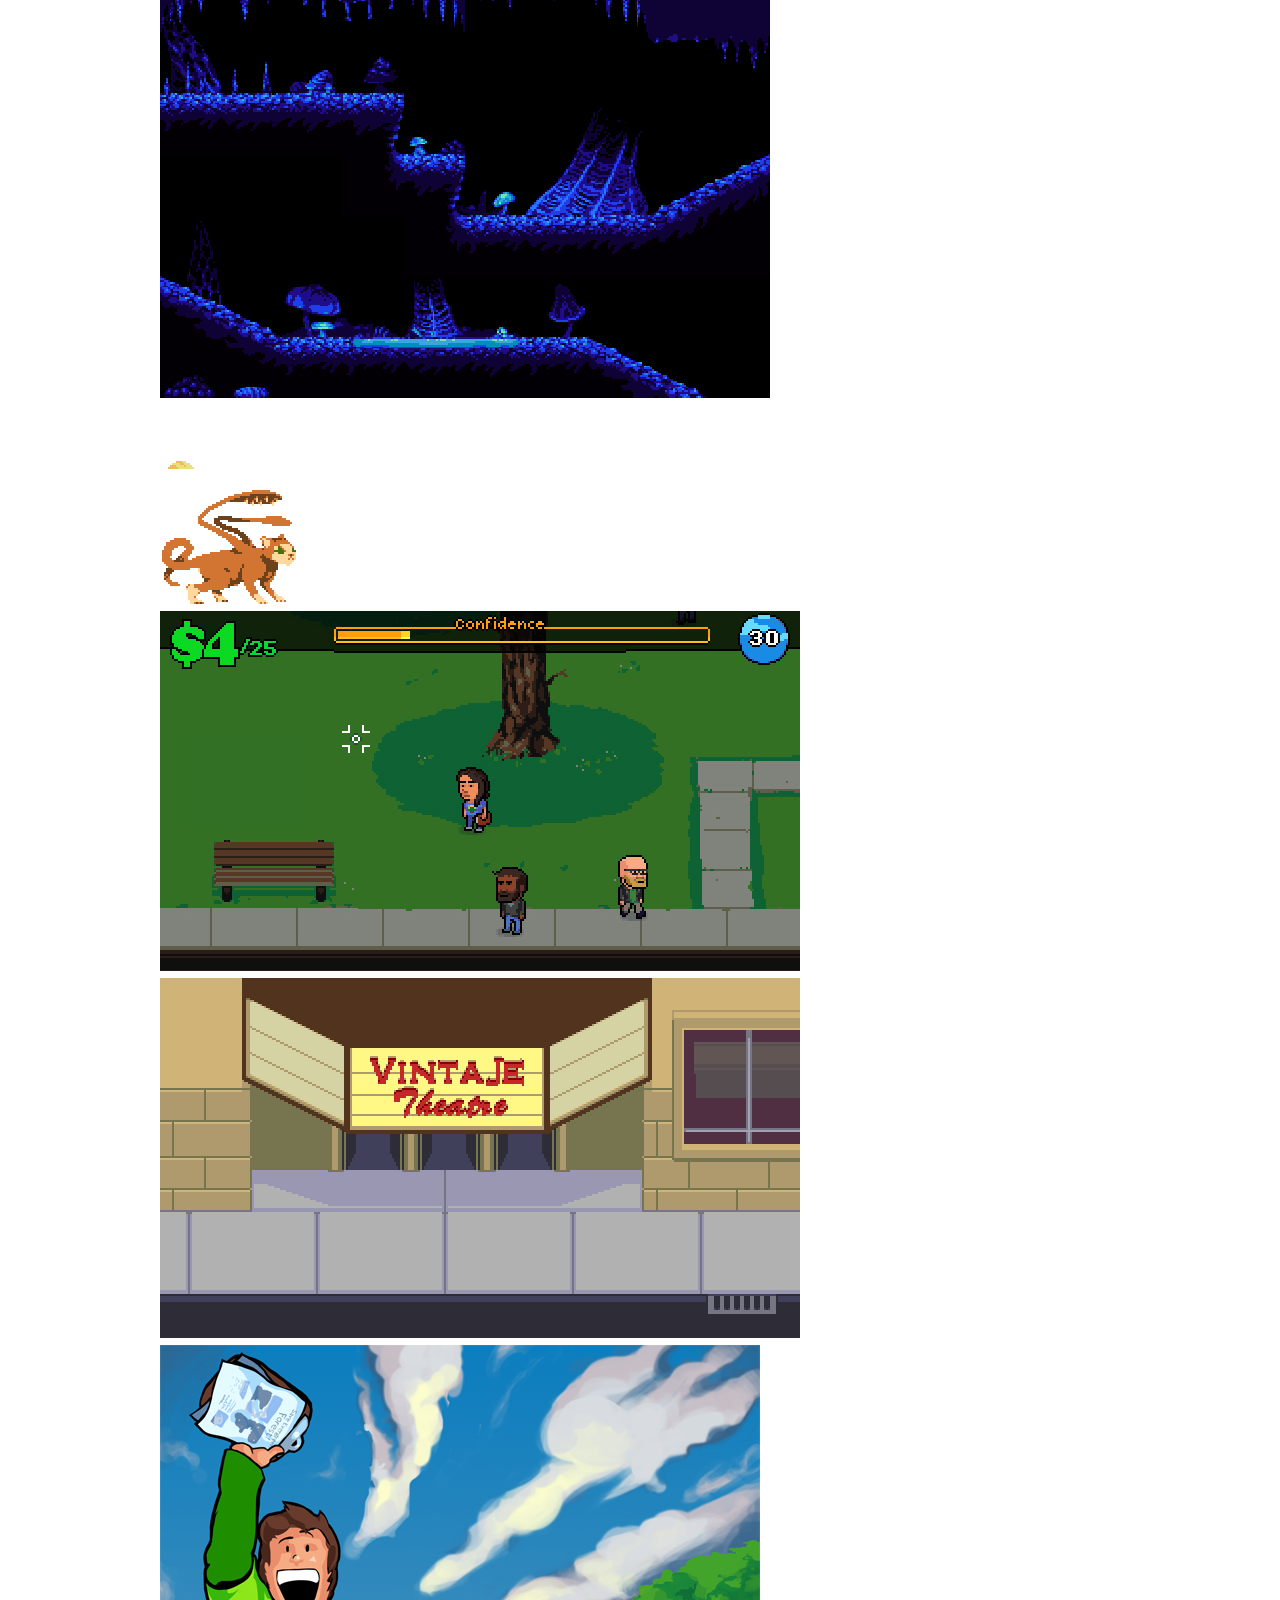
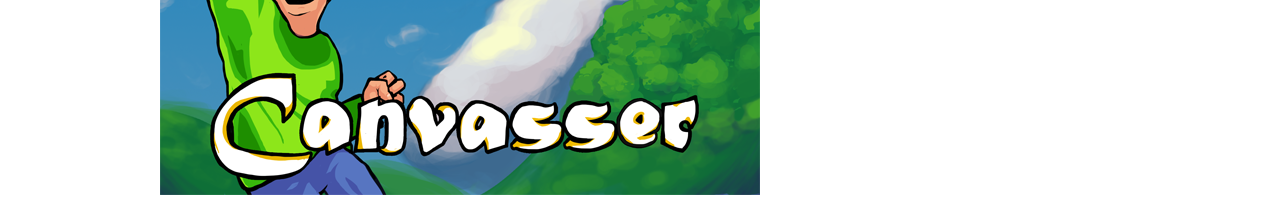
==== commit 9b347484: "add new homepage and move programming into its own folder" ====
--- a/art/index.html
+++ b/art/index.html
@@ -30,18 +30,18 @@
 </head>
 <body>
   <div class="container" id="content">
-    <h1>Jackson Lango</h1>
+    <h1><a href=".." class="header">Jackson Lango</a></h1>
     <p>
-      <a href="..">Programming</a> / 
+      <a href="../programming">Programming</a> / 
       Art / 
       <a href="../games">Games</a> / 
       <a href="https://github.com/no1hitjam">GitHub</a> / 
-      <a href="https://www.instagram.com/octognal">Instagram</a>
+      <a href="https://www.instagram.com/moon_dude">Instagram</a>
     </p>
     <div class="row">
       <div class="one-half column">
         <p class="info info-em">
-            ( Here's some digital art I've created, mostly game assets. If you want to see some traditional art I've been making lately, check out my <a href="https://www.instagram.com/octognal">Instagram</a> page. )
+            ( Here's some digital art I've created, mostly game assets. If you want to see some traditional art I've been making lately, check out my <a href="https://www.instagram.com/moon_dude">Instagram</a> page. )
         </p>
       </div><div class="one-half column"></div>
     </div>
--- a/css/lango.css
+++ b/css/lango.css
@@ -13,6 +13,16 @@
   color: #0FA0CE; }
 a:hover {
   color: #0c81a7; }
+
+a.header {
+  color: #111;
+  text-decoration: none;
+}
+
+a.header:hover {
+  color: #333;
+  text-decoration: underline; 
+}
 
 .info {
   font-size: .85em; 
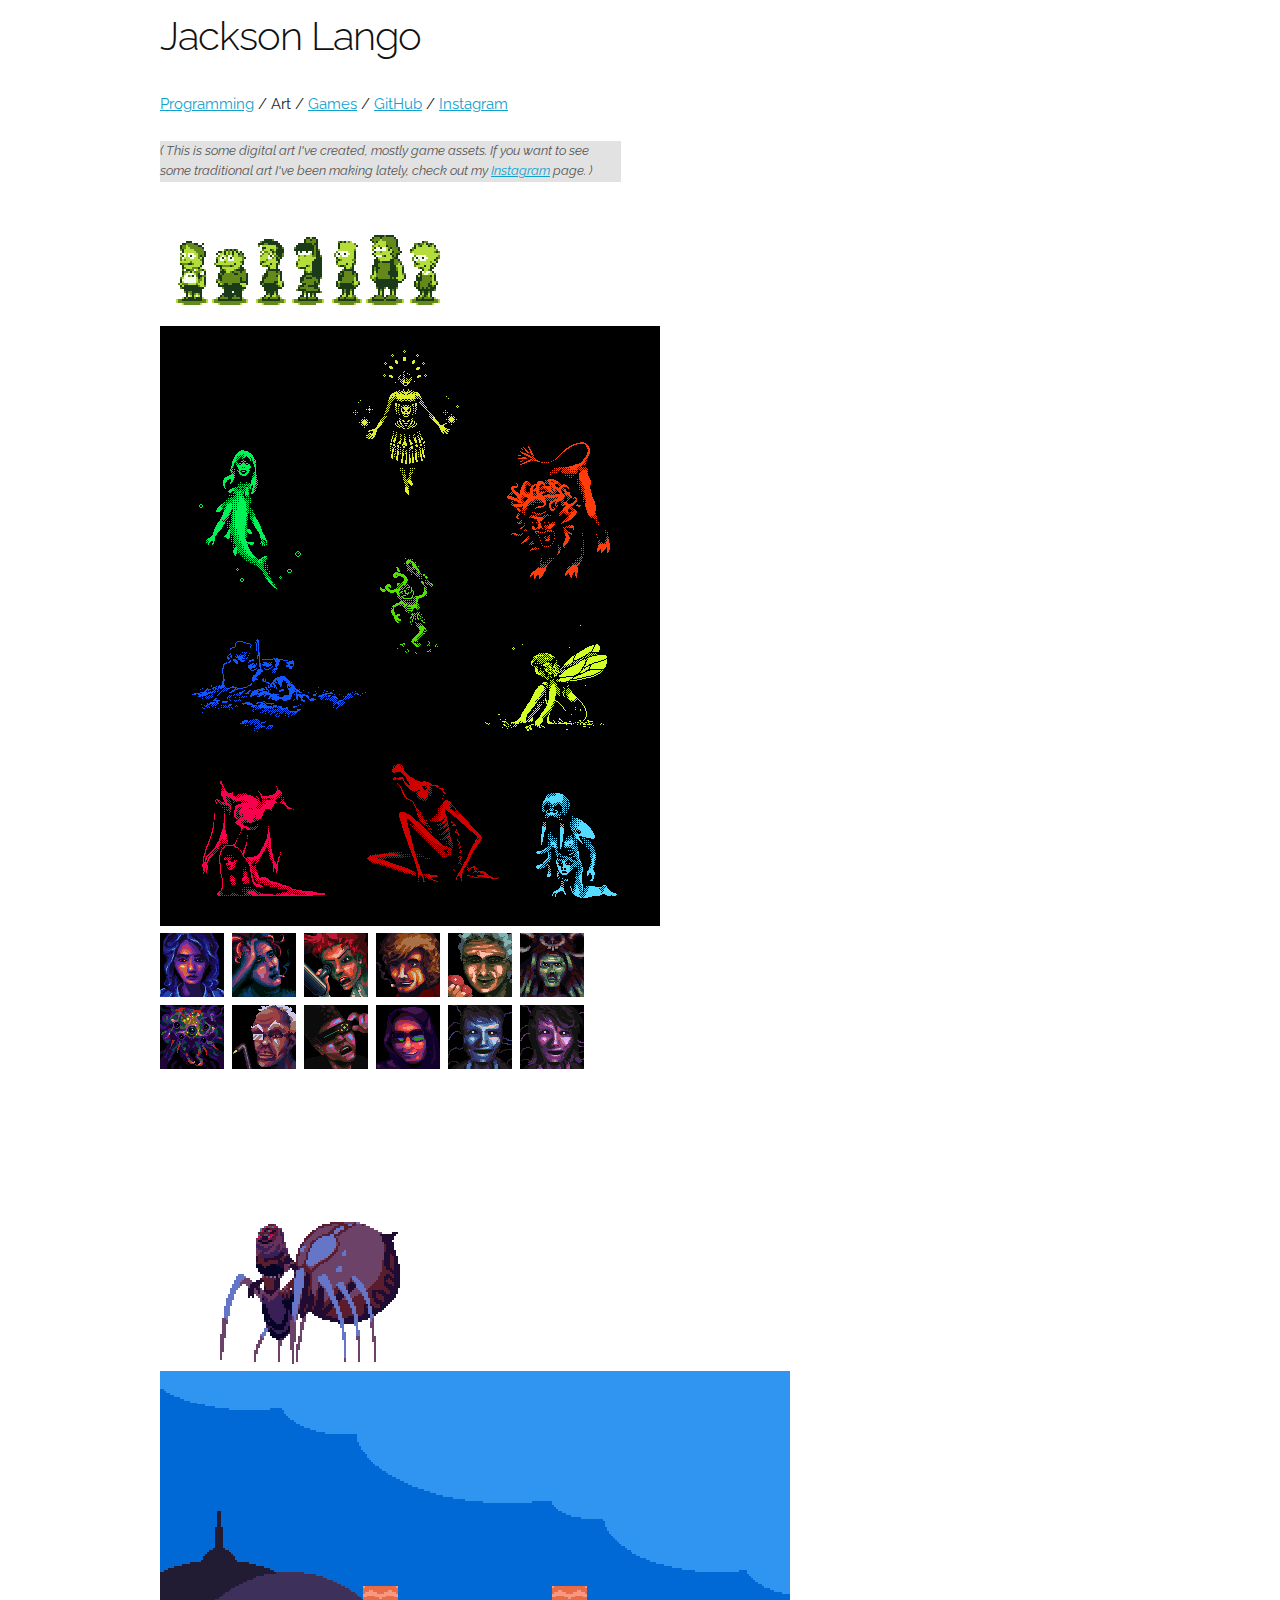
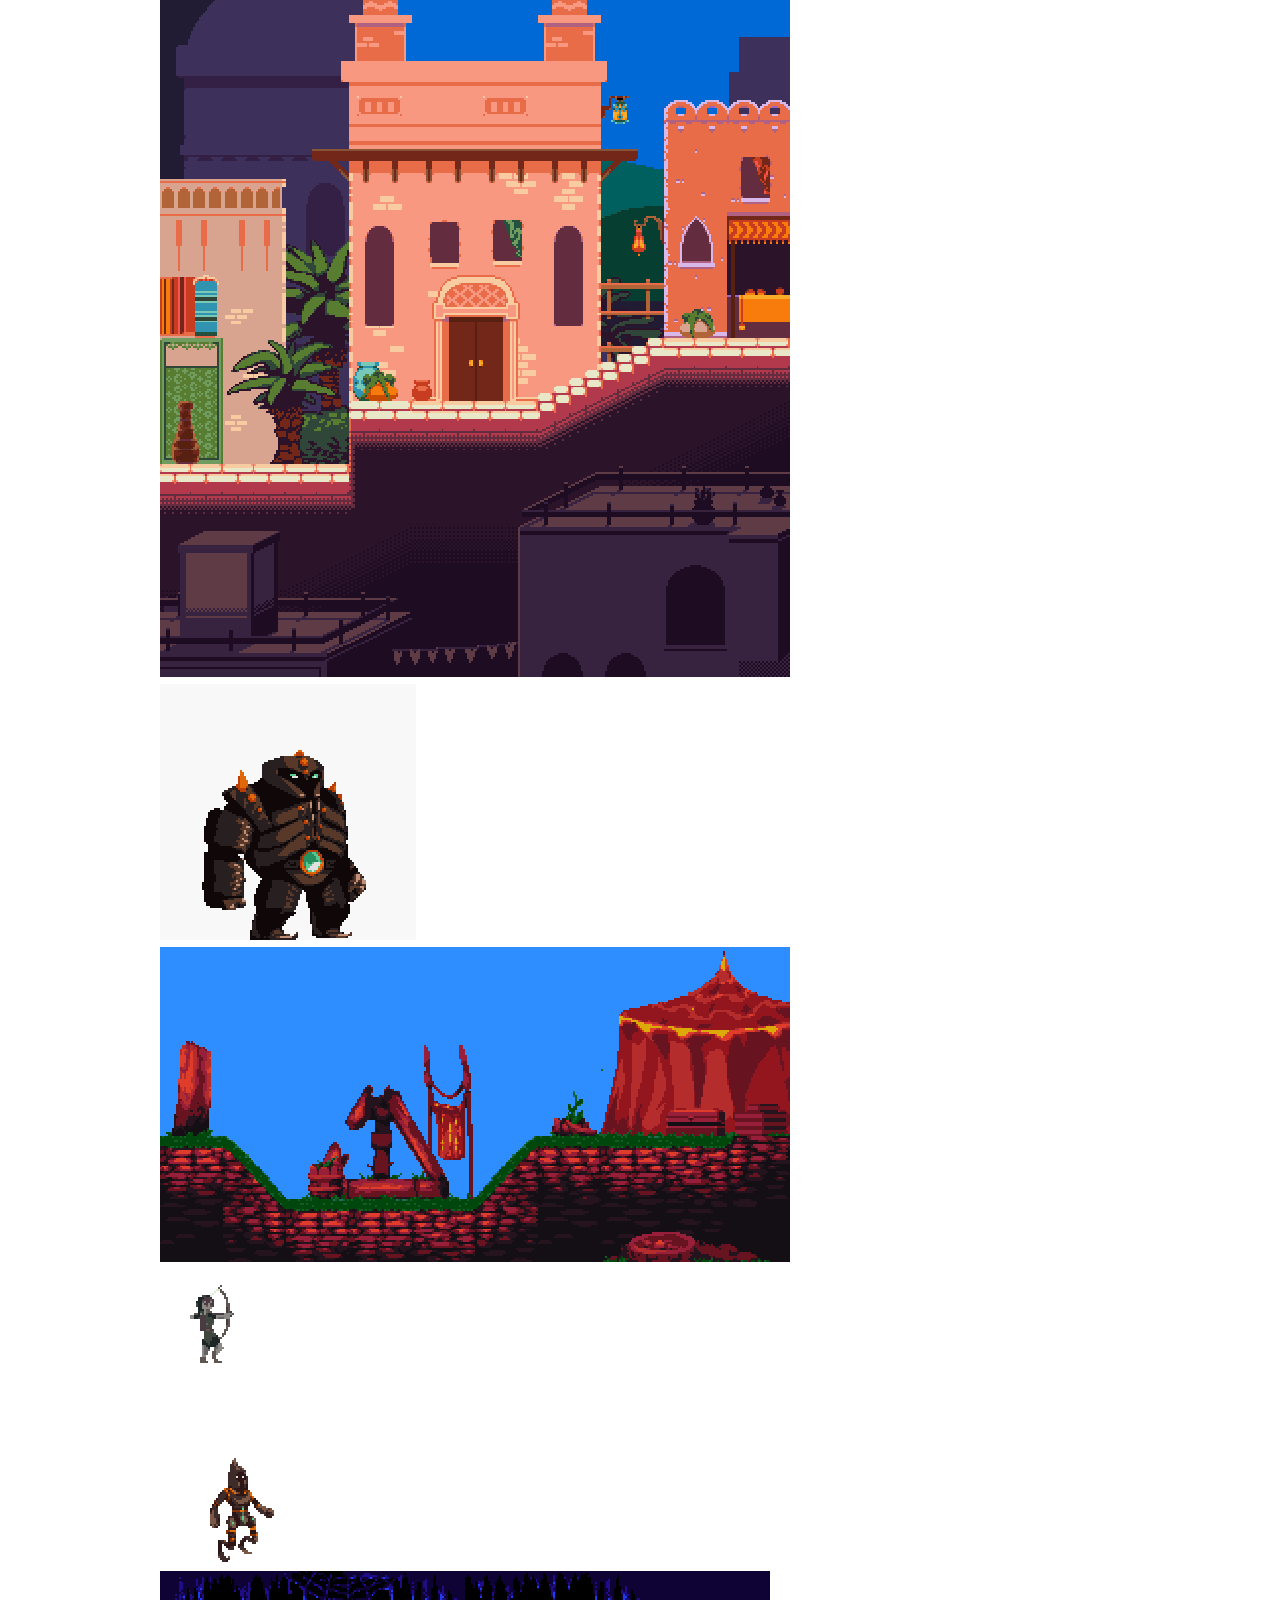
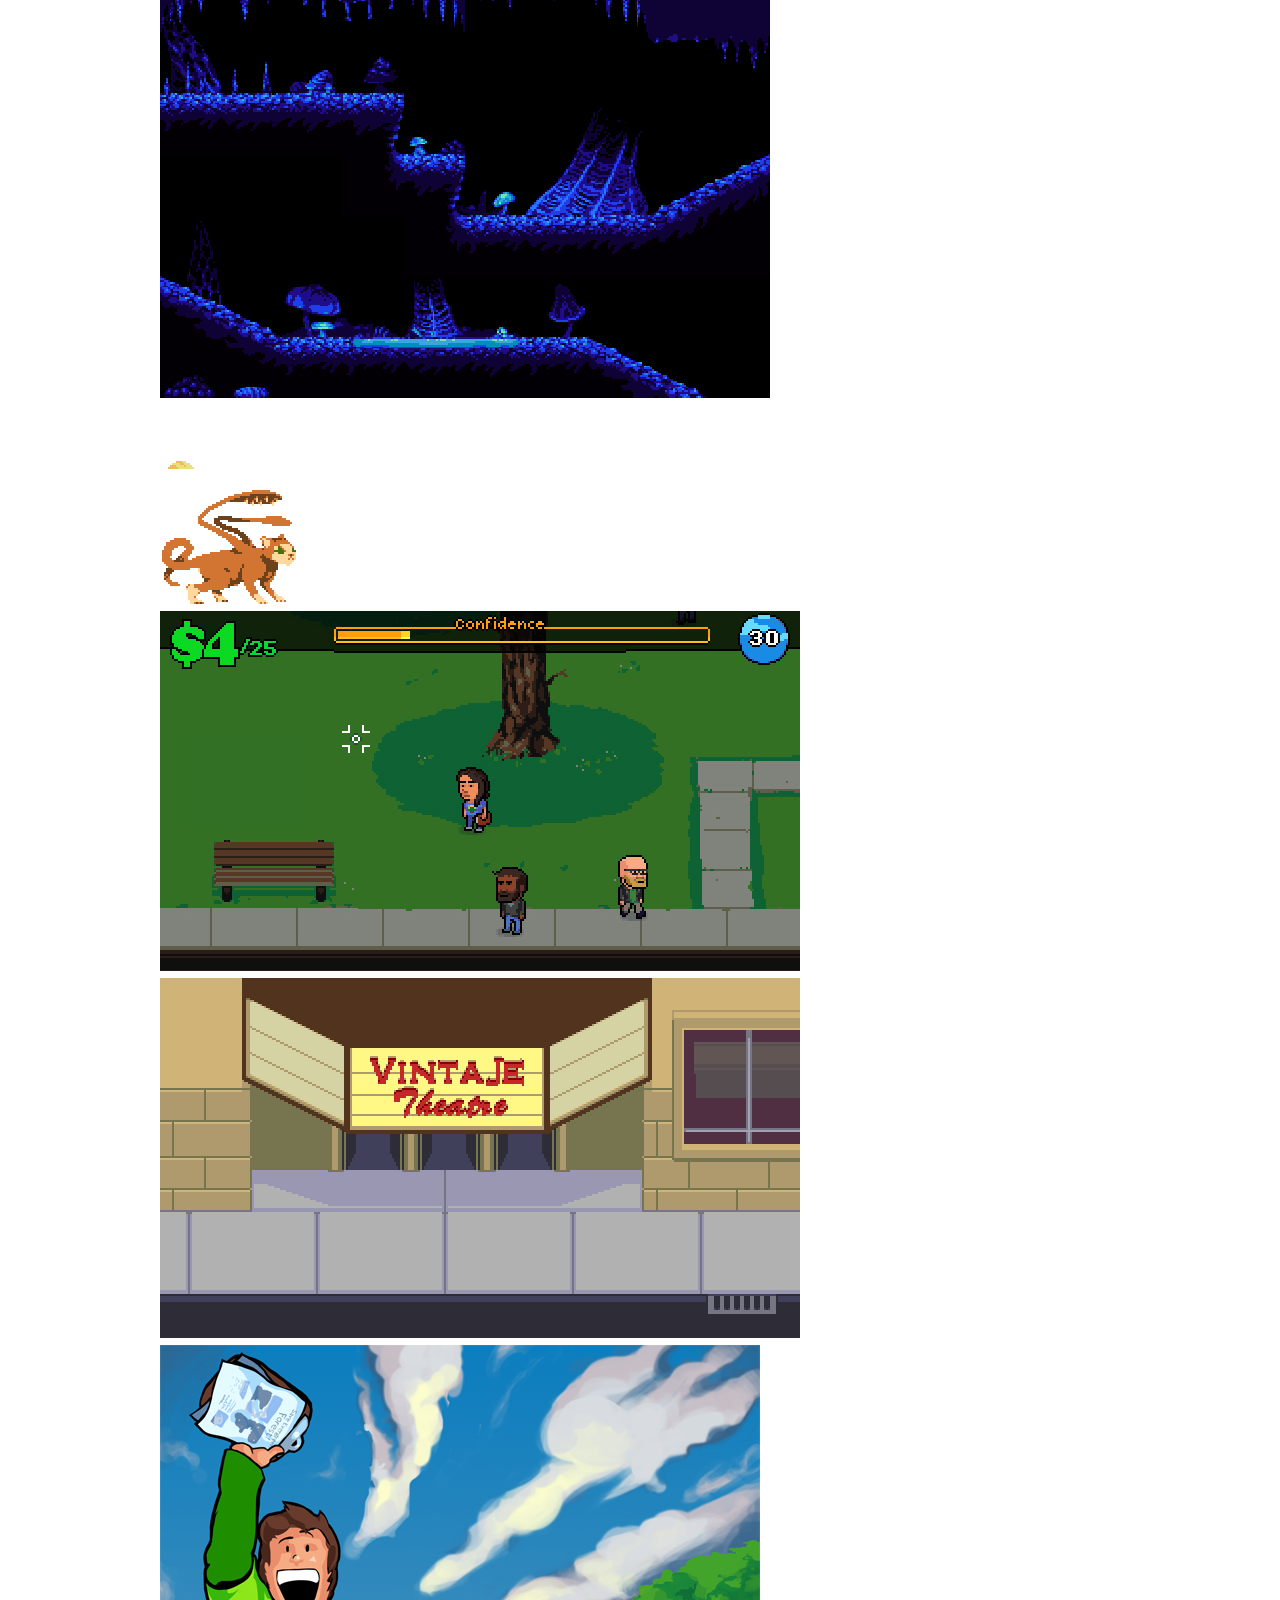
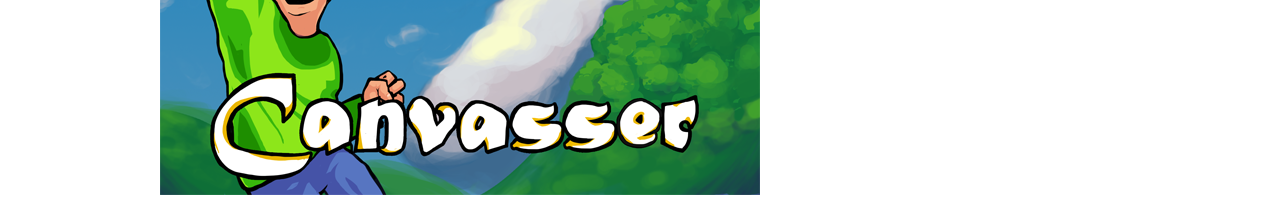
==== commit deb24442: "spiffy up home page" ====
--- a/art/index.html
+++ b/art/index.html
@@ -41,7 +41,7 @@
     <div class="row">
       <div class="one-half column">
         <p class="info info-em">
-            ( Here's some digital art I've created, mostly game assets. If you want to see some traditional art I've been making lately, check out my <a href="https://www.instagram.com/moon_dude">Instagram</a> page. )
+            ( This is some digital art I've created, mostly game assets. If you want to see some traditional art I've been making lately, check out my <a href="https://www.instagram.com/moon_dude">Instagram</a> page. )
         </p>
       </div><div class="one-half column"></div>
     </div>
--- a/css/lango.css
+++ b/css/lango.css
@@ -33,6 +33,8 @@
   font-style: italic;
   background-color: #e2e2e2;
 }
+
+.home-link { font-size: 1.8rem; }
   
 .button,
 button,
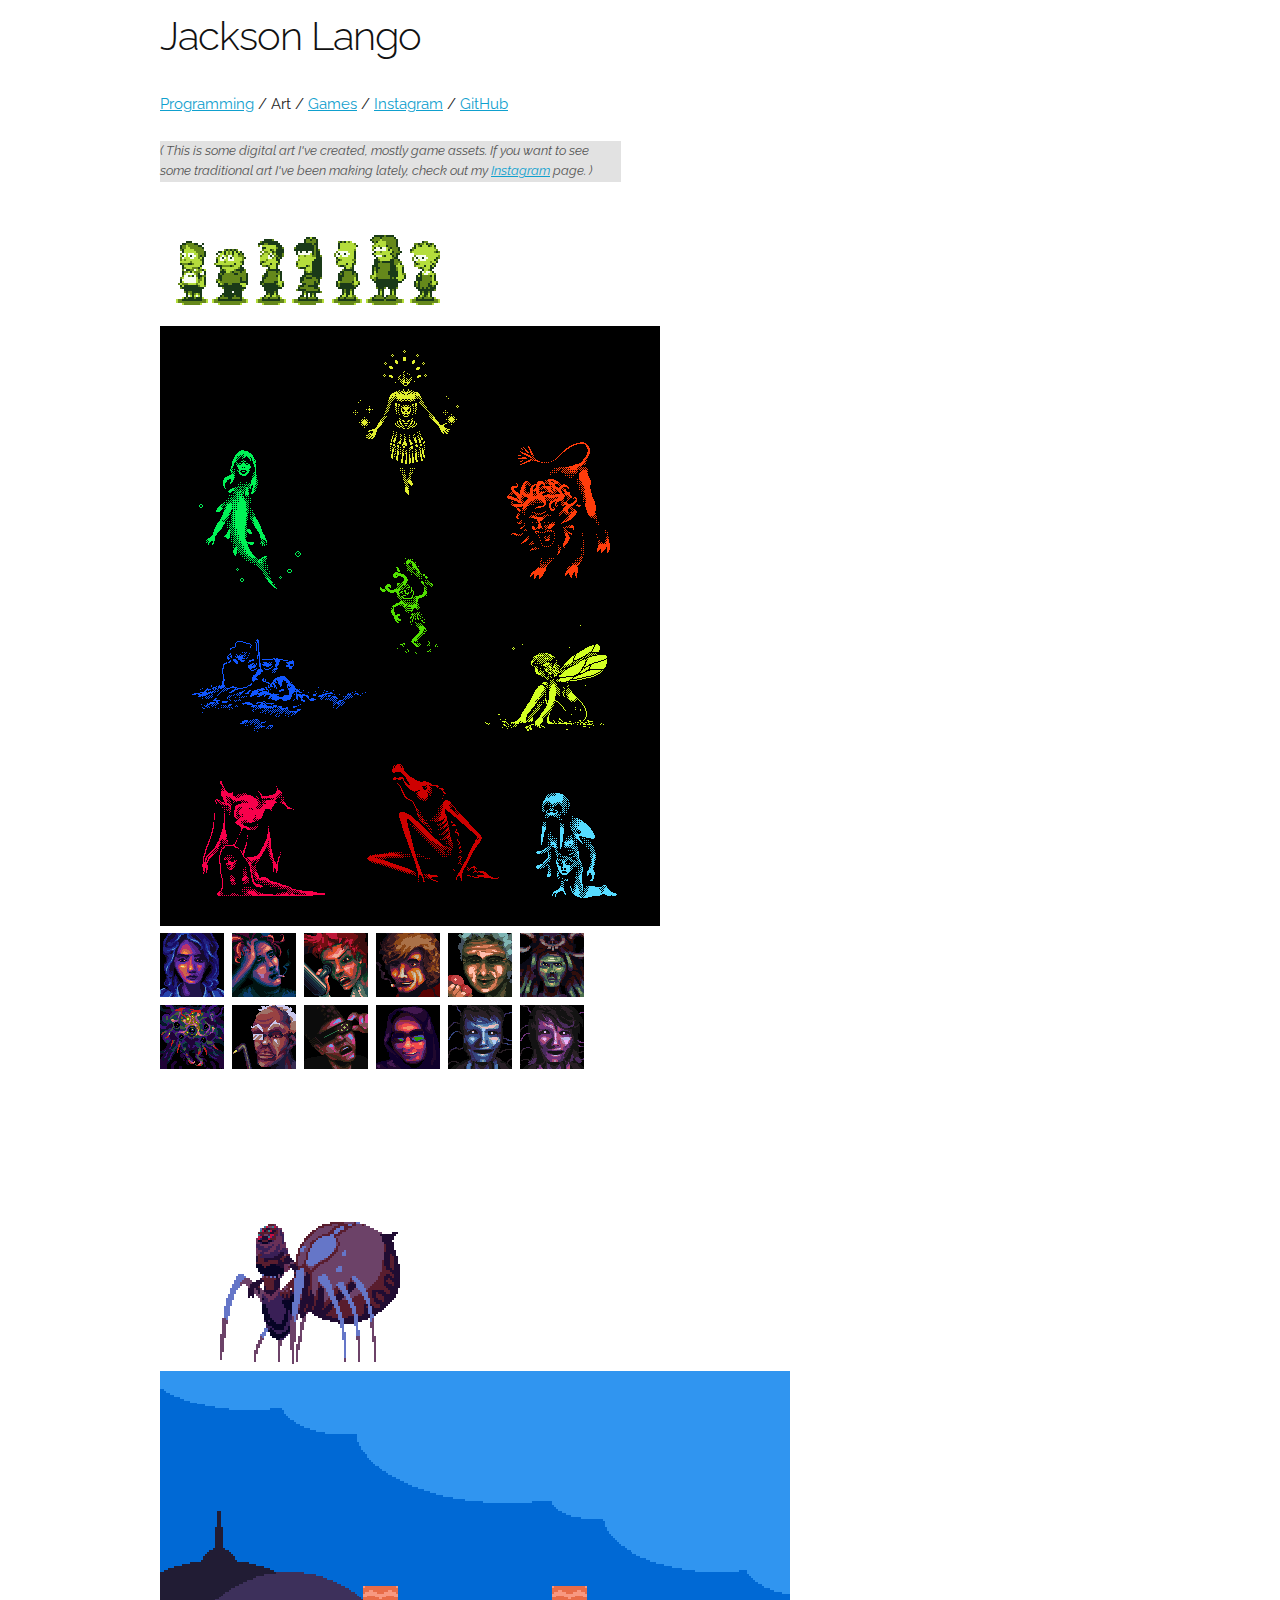
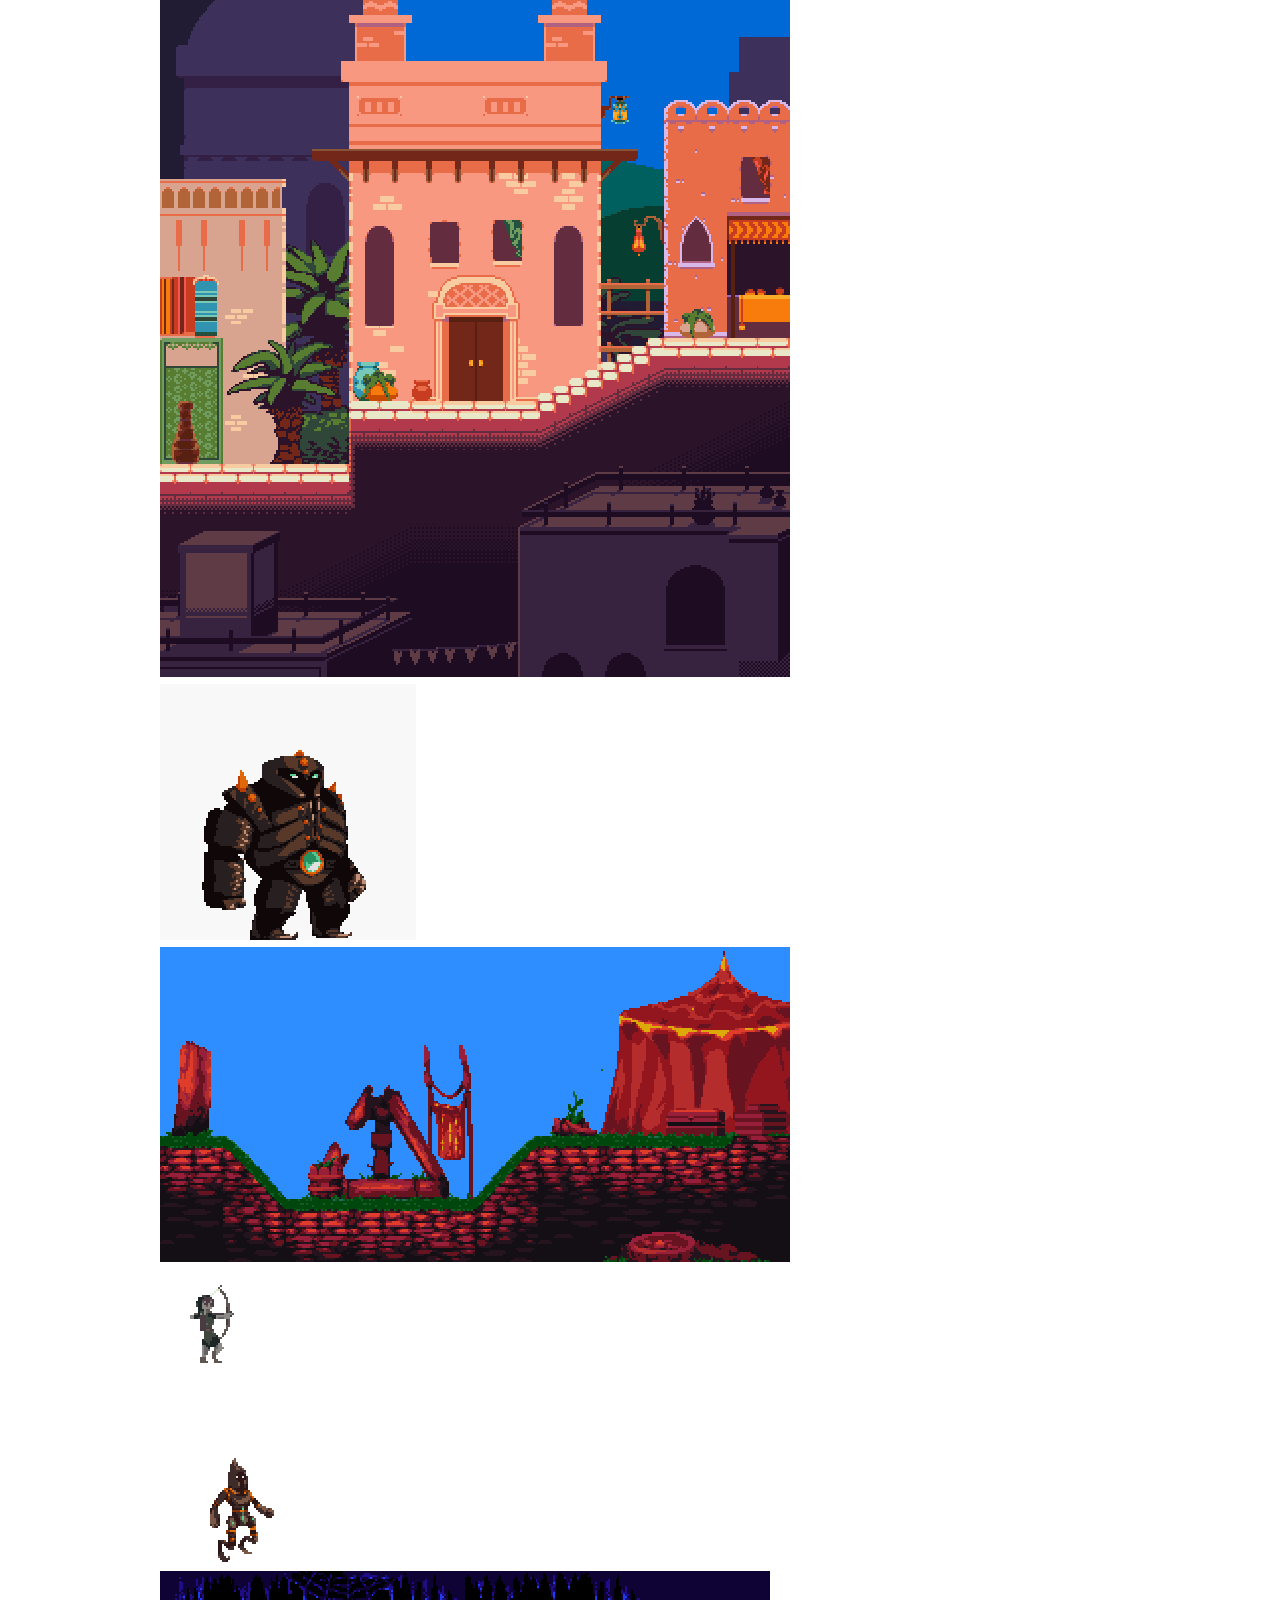
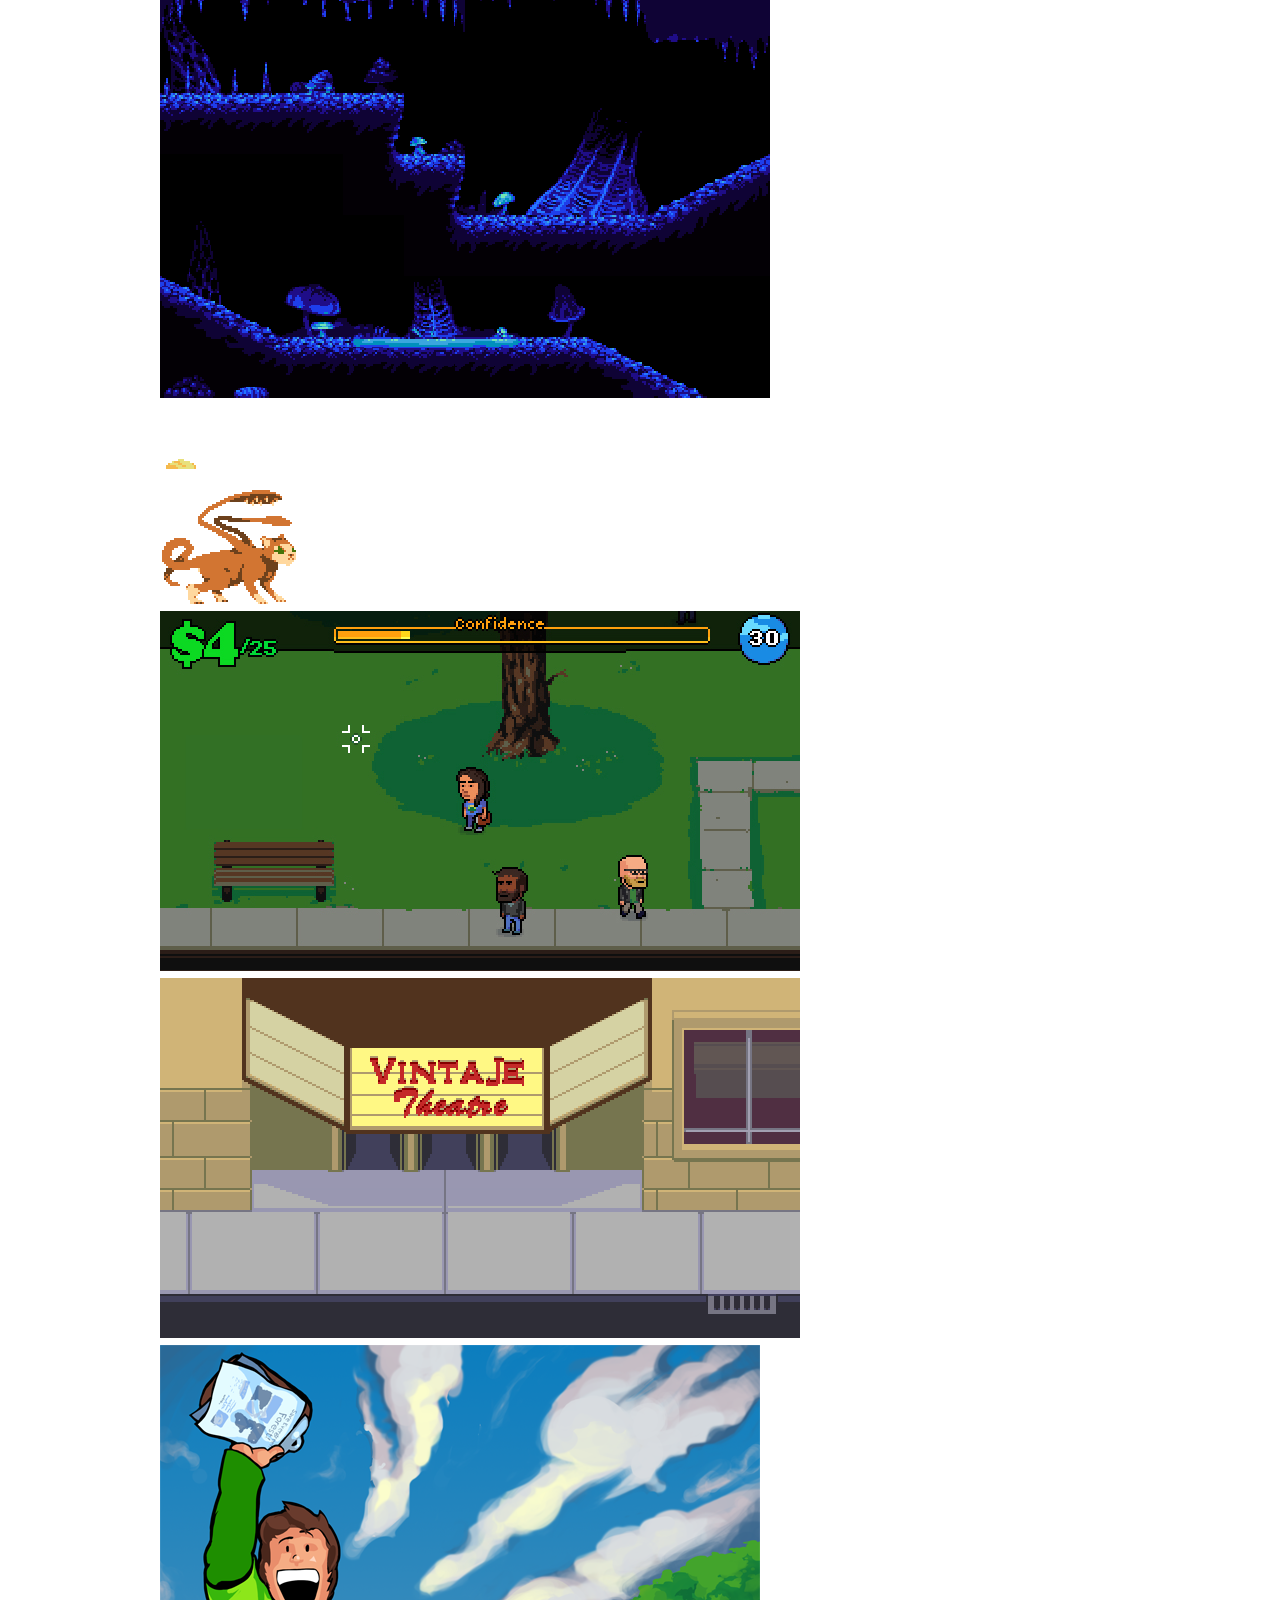
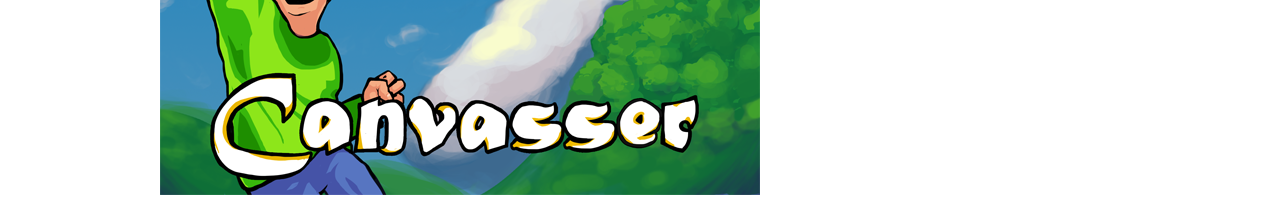
==== commit 7e255029: "switch instagram and github positions" ====
--- a/art/index.html
+++ b/art/index.html
@@ -35,8 +35,8 @@
       <a href="../programming">Programming</a> / 
       Art / 
       <a href="../games">Games</a> / 
-      <a href="https://github.com/no1hitjam">GitHub</a> / 
-      <a href="https://www.instagram.com/moon_dude">Instagram</a>
+      <a href="https://www.instagram.com/moon_dude">Instagram</a> / 
+      <a href="https://github.com/no1hitjam">GitHub</a>
     </p>
     <div class="row">
       <div class="one-half column">
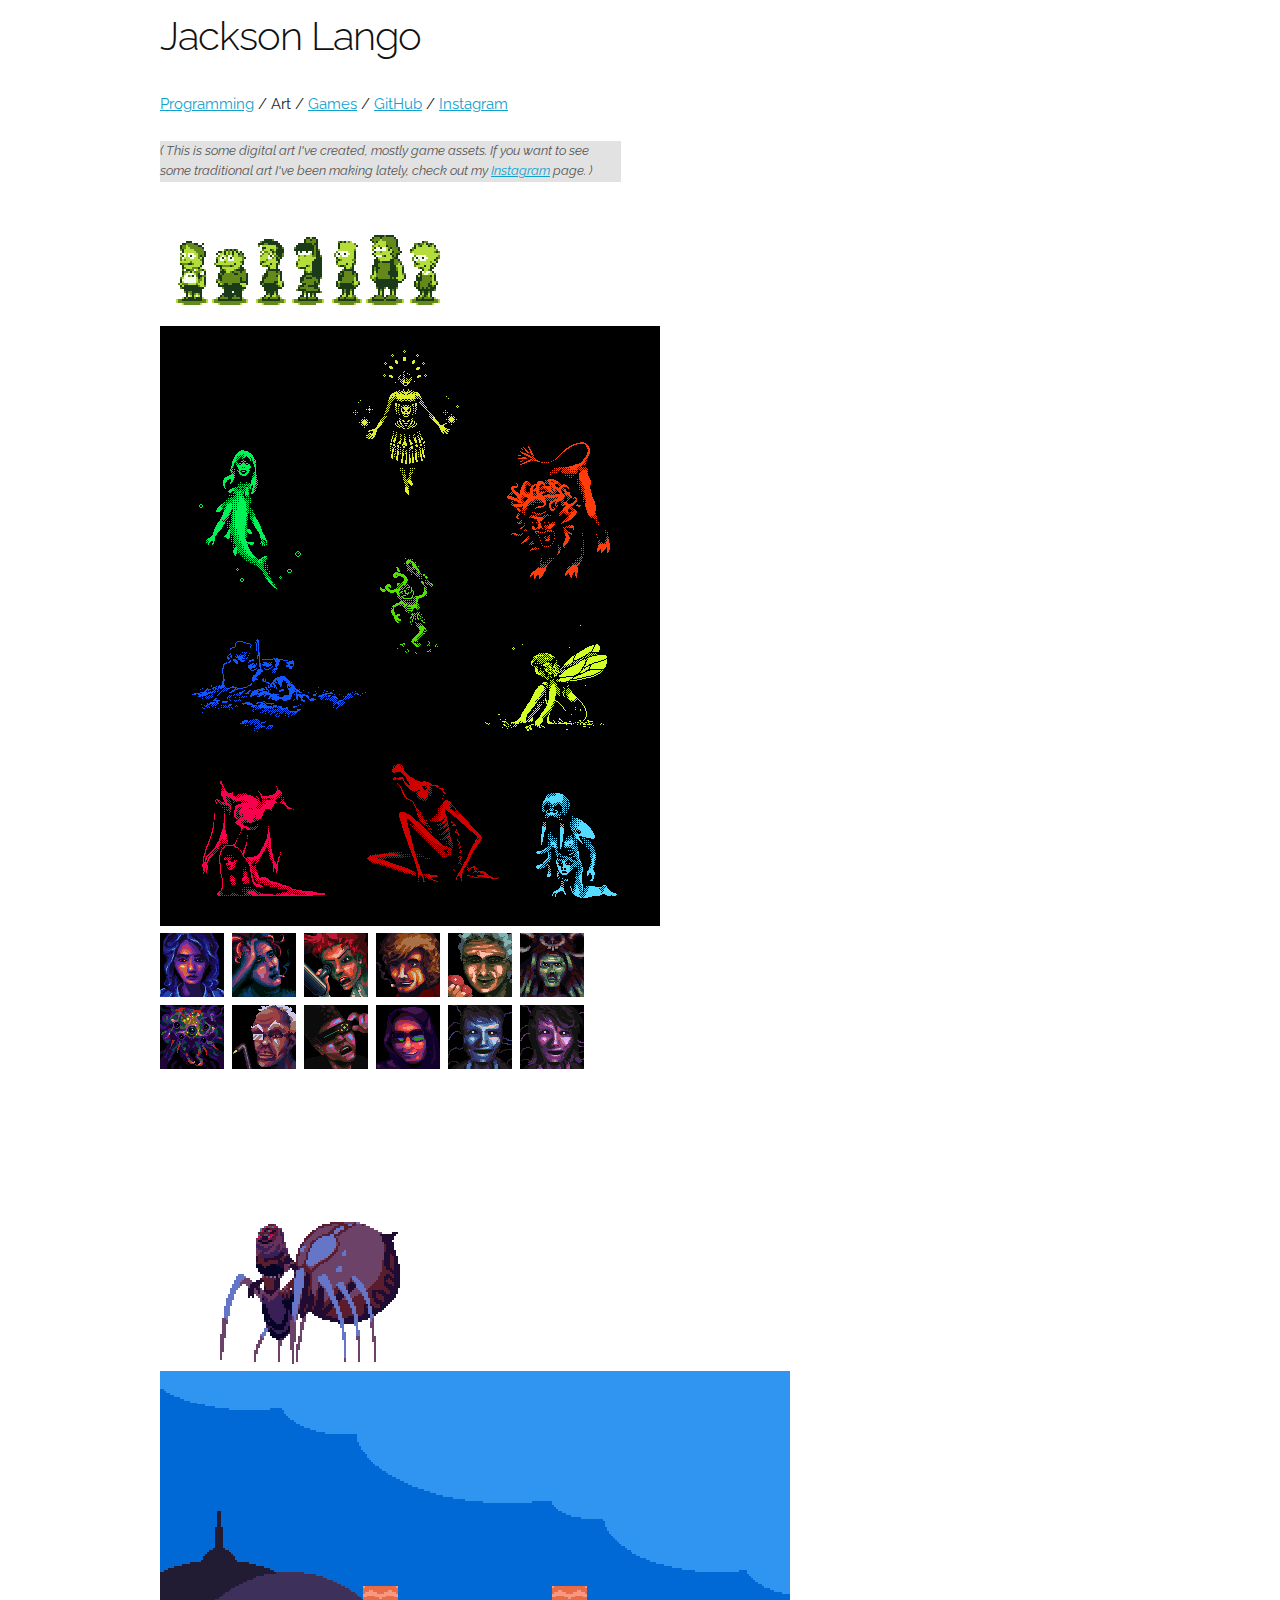
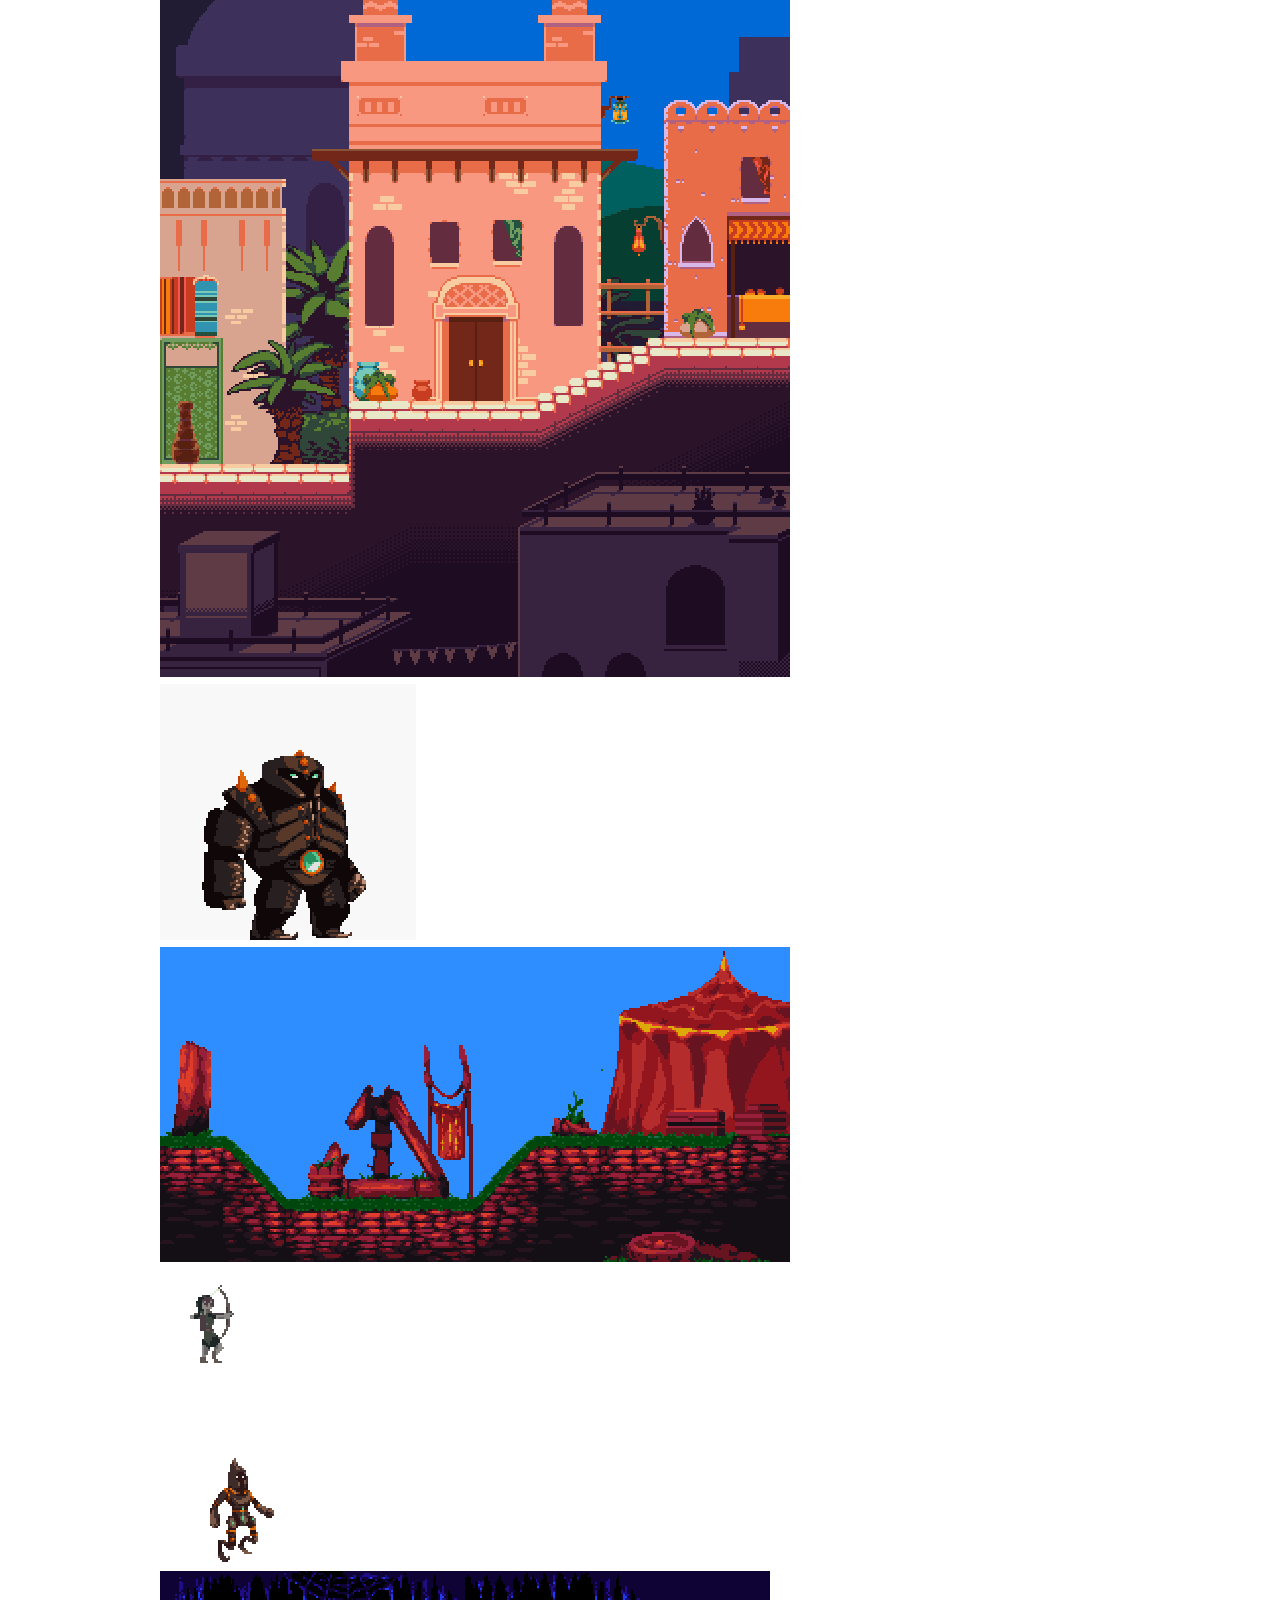
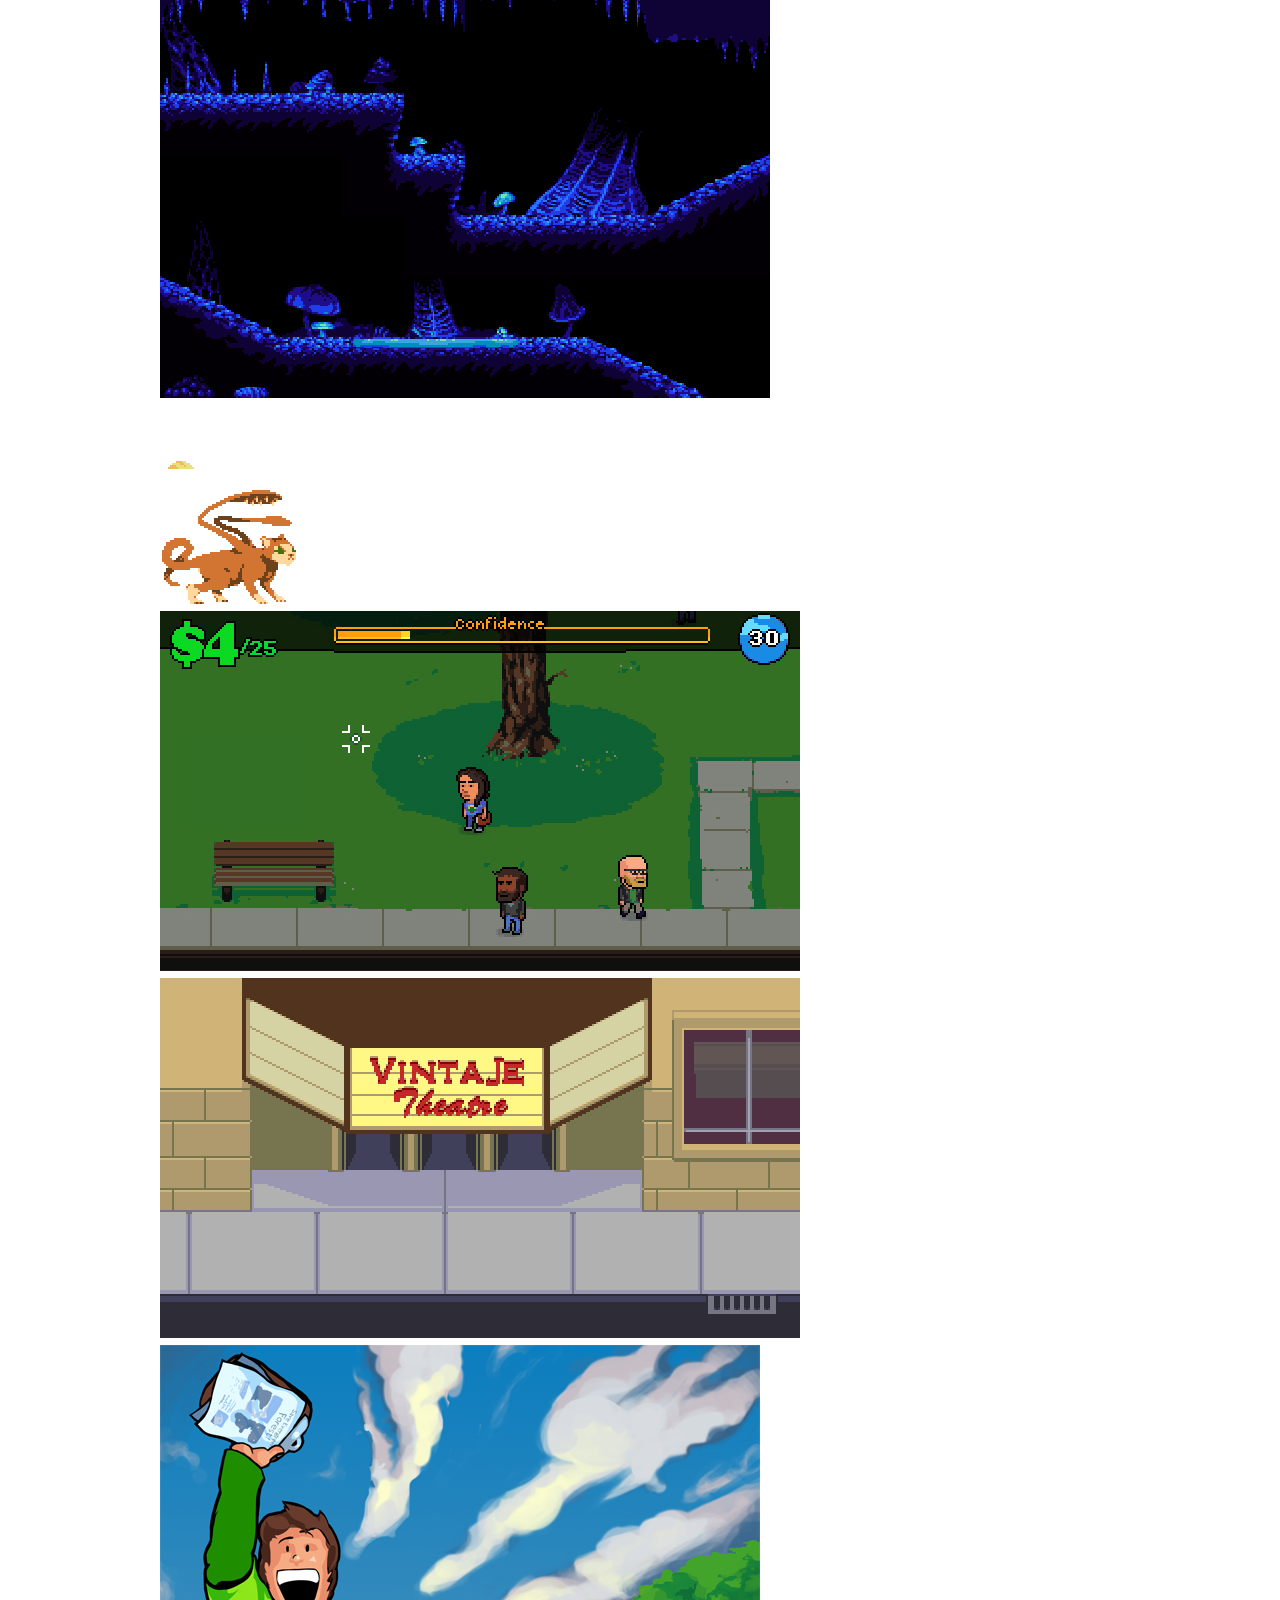
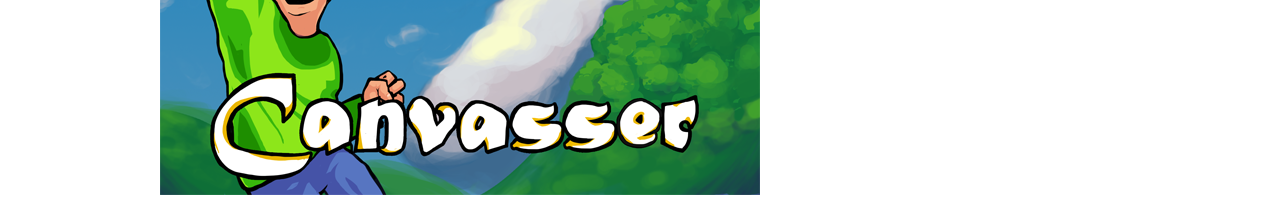
==== commit 7d222d21: "fix instagram image and switch order back" ====
--- a/art/index.html
+++ b/art/index.html
@@ -35,8 +35,8 @@
       <a href="../programming">Programming</a> / 
       Art / 
       <a href="../games">Games</a> / 
-      <a href="https://www.instagram.com/moon_dude">Instagram</a> / 
-      <a href="https://github.com/no1hitjam">GitHub</a>
+      <a href="https://github.com/no1hitjam">GitHub</a> / 
+      <a href="https://www.instagram.com/moon_dude">Instagram</a> 
     </p>
     <div class="row">
       <div class="one-half column">
